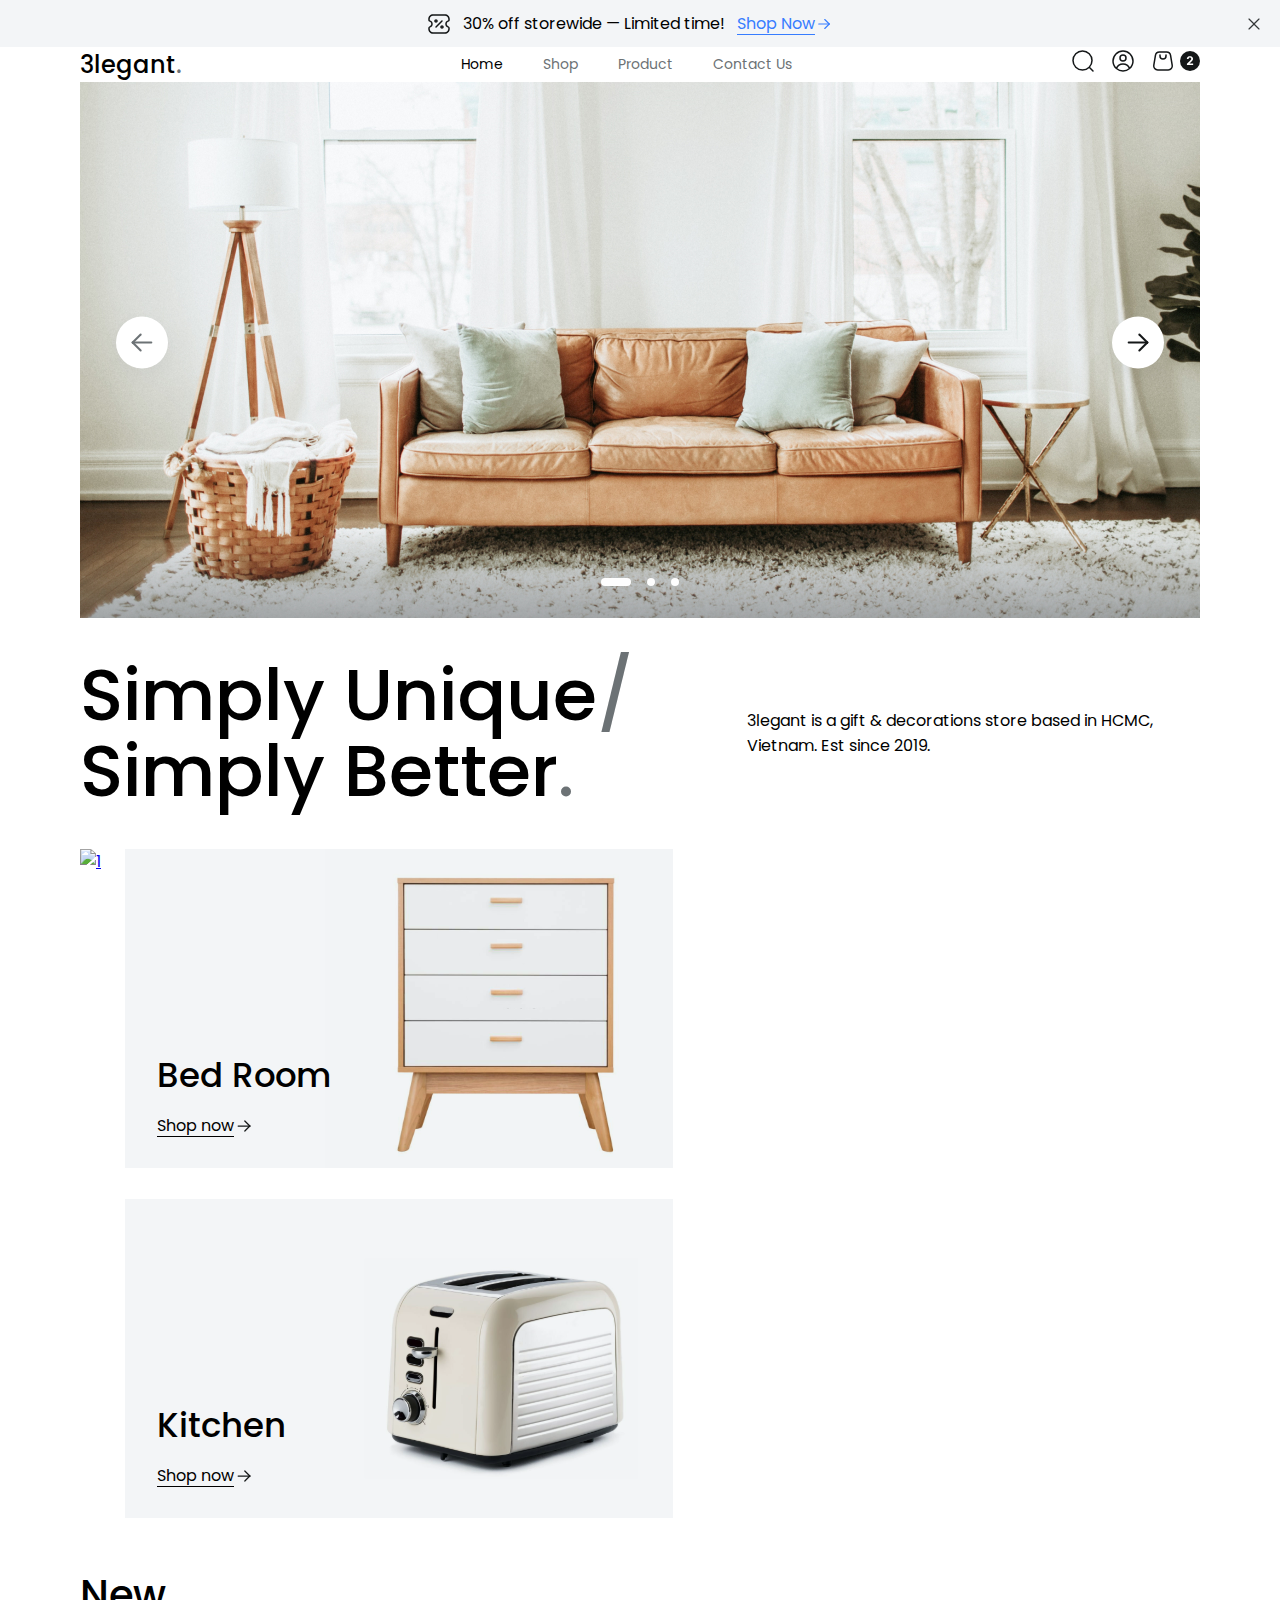
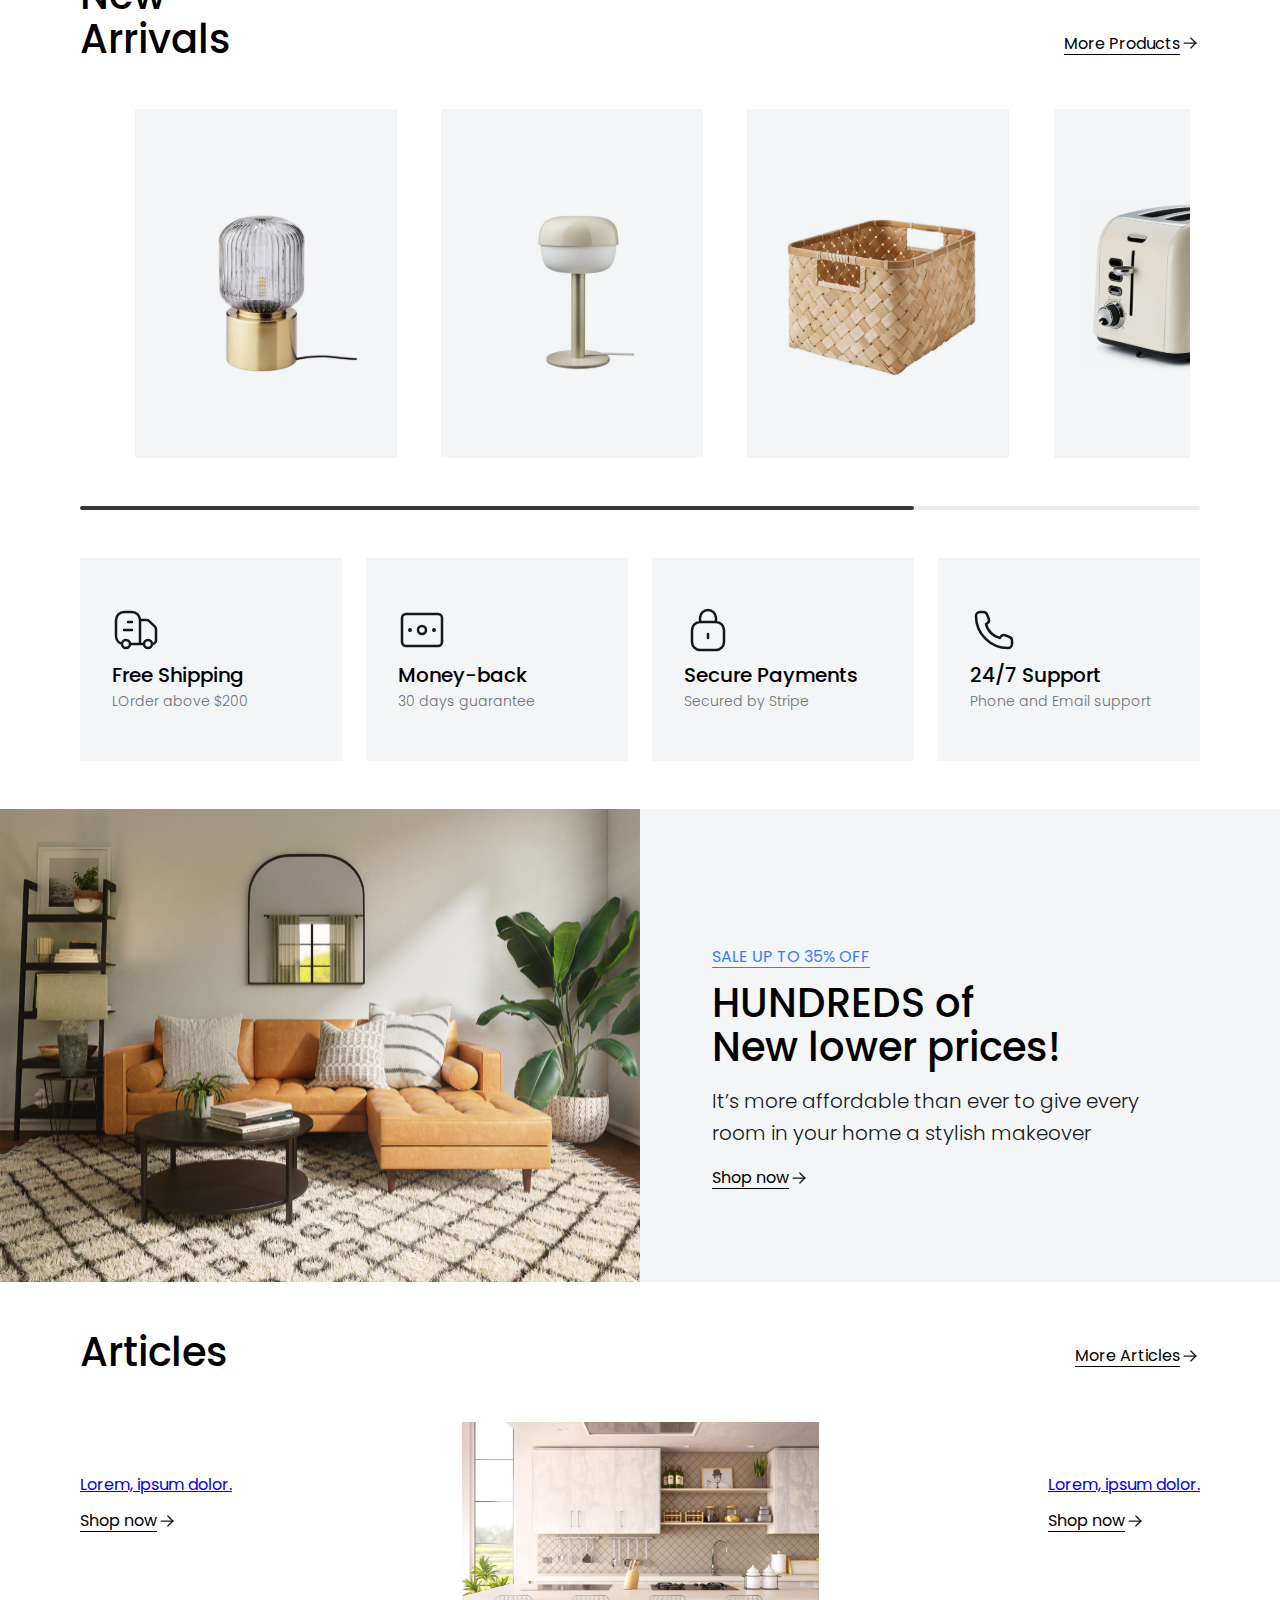
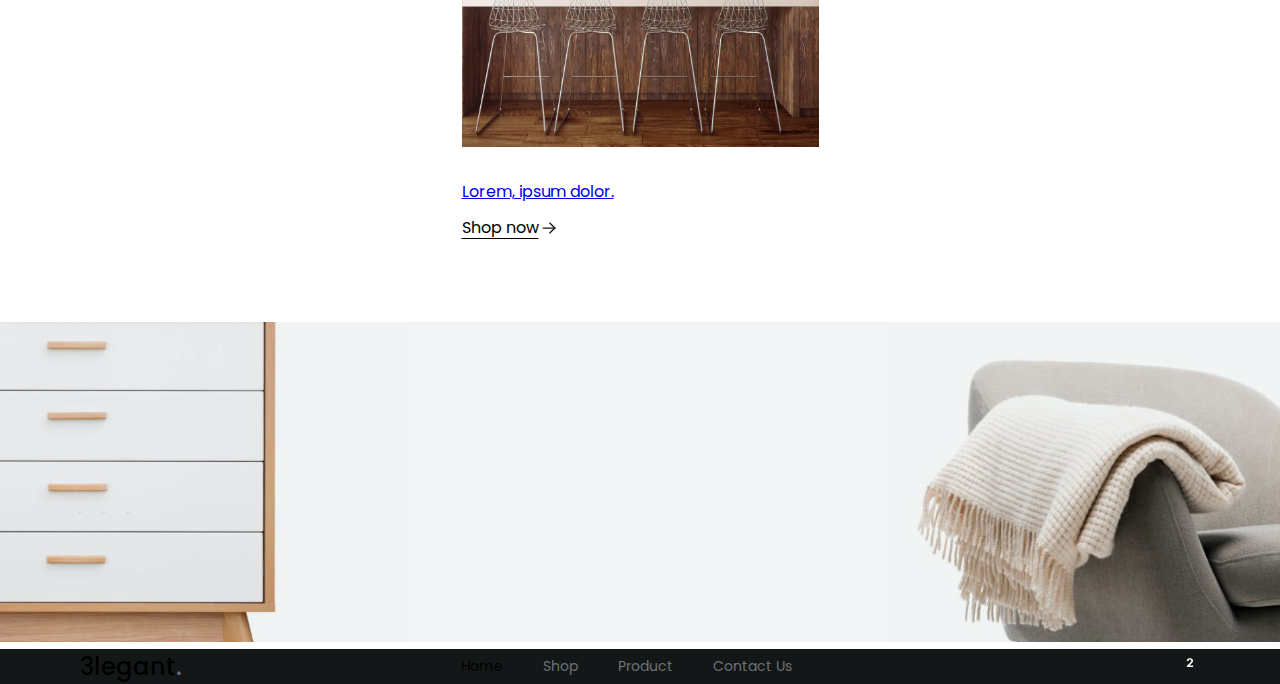
==== index.html @ c6af3051 "пара 2 02/12/24 с медиа" ====
<!DOCTYPE html>
<html lang="ru">

<head>
    <meta charset="UTF-8">
    <meta name="viewport" content="width=device-width, initial-scale=1.0">
    <title>Document</title>

    <link rel="preconnect" href="https://fonts.googleapis.com">
    <link rel="preconnect" href="https://fonts.gstatic.com" crossorigin>
    <link
        href="https://fonts.googleapis.com/css2?family=Montserrat:wght@100..900&family=Poppins:ital,wght@0,100;0,200;0,300;0,400;0,500;0,600;0,700;0,800;0,900;1,100;1,200;1,300;1,400;1,500;1,600;1,700;1,800;1,900&display=swap"
        rel="stylesheet">
    <link rel="stylesheet" href="/main.css">
</head>

<body>
    <header>

        <section class="advert">
            <div class="top-slice">
                <div class="content">
                    <img src="/img/icon/ticket-percent.svg" alt="icon ticket">
                    <p>30% off storewide — Limited time!</p>
                    <a href="#">Shop Now <img class="arrow" src="/img/icon/arrow-right.svg" alt="icon"></a>
                </div>
                <div class="close">
                    <a href="#"><img src="/img/icon/close.svg" alt="close"></a>
                </div>
            </div>
        </section>

        <section class="navigation">
            <div class="bar">
                <div class="text-all">
                    <a href="#" class="title">3legant<span class="grey">.</span></a>
                </div>
                <nav class="nav-bar">
                    <a class="home" href="#">Home</a>
                    <a href="#">Shop</a>
                    <a href="#">Product</a>
                    <a href="#">Contact Us</a>
                </nav>
                <div class="images">
                    <a href="#"><img src="/img/icon/search 02.svg" alt="search"></a>
                    <a href="#"><img src="/img/icon/user-circle.svg" alt="avatar"></a>
                    <div class="shop-bag">
                        <a href="#"><img src="/img/icon/shopping bag.svg" alt="shop"></a>
                        <a href="#"><img src="/img/icon/number2.svg" alt="count"></a>
                    </div>
                </div>
            </div>
        </section>
    </header>
    <main>
        <section class="banner">
            <div class="slider">
                <div class="slide">
                    <img src="/img/bacground-img/Image Placeholder.jpg" alt="ioio">
                    <div class="button1">
                        <a href="#"><img src="/img/icon/Button2.svg" alt=""></a>
                    </div>
                    <div class="button2">
                        <a href="#"><img src="/img/icon/Button.svg" alt=""></a>
                    </div>
                    <div class="point">
                        <a href="#"><img src="/img/icon/Navigation Dots.svg" alt=""></a>
                    </div>
                </div>
            </div>
        </section>
        <section class="frame">
            <div class="title2">
                <p>Simply Unique<span class="grey">/</span></p>
                <p>Simply Better<span class="grey">.</span></p>
            </div>
            <div class="textp">
                <p>3legant is a gift & decorations store based in HCMC, Vietnam. Est since 2019.</p>
            </div>
        </section>
        <section class="card">
            <div class="placeholder">
                <a href="#"><img src="/img/bacground-img/Image Placeholder.svg" alt="1"></a>
                <div class="text-card1">
                    <a href="#" class="room">Living Room</a>
                    <a href="#" class="Shopnow">Shop now <img src="/img/icon/arrow-right-black.svg" alt="1"></a>
                </div>
            </div>
            <div class="small-card">
                <div class="small-card1">
                    <a href="#" class="card1"><img src="/img/bacground-img/Image card.svg" alt="2"></a>
                    <div class="text-card2">
                        <a href="#" class="room">Bed Room</a>
                        <a href="#" class="Shopnow">Shop now <img src="/img/icon/arrow-right-black.svg" alt="1"></a>
                    </div>
                </div>
                <div class="small-card2">
                    <a href="#" class="card2"><img src="/img/bacground-img/Image card2.svg" alt="3"></a>
                    <div class="text-card3">
                        <a href="#" class="room">Kitchen</a>
                        <a href="#" class="Shopnow">Shop now <img src="/img/icon/arrow-right-black.svg" alt="1"></a>
                    </div>
                </div>
            </div>
        </section>
        <section class="catalog">
            <div class="title-catalog">
                <a href="#" class="titlecatalog">New<br>Arrivals</a>
                <a href="#" class="Shopnow">More Products<img class="arrow" src="/img/icon/arrow-right-black.svg"
                        alt="icon"></a>
            </div>
            <div class="catalog-card">
                <div class="catalog-card">
                    <img src="/img/bacground-img/sofa.svg" alt="">
                </div>
                <div class="catalog-card">
                    <img src="/img/bacground-img/lamp.svg" alt="">
                </div>
                <div class="catalog-card">
                    <img src="/img/bacground-img/plastic-lamp.svg" alt="">
                </div>
                <div class="catalog-card">
                    <img src="/img/bacground-img/bag.svg" alt="">
                </div>
                <div class="catalog-card">
                    <img src="/img/bacground-img/toaster.svg" alt="">
                </div>
            </div>
            <div class="range-slider">
                <input type="range" min="0" max="4" value="0" step="2" class="slider-range" />
            </div>
        </section>
        <section class="advice">
            <div class="greycard">
                <a href="#"><img src="/img/icon/fast delivery.svg" alt=""></a>
                <a href="#" class="smtext-1">Free Shipping</a>
                <a href="#" class="smtext-2">LOrder above $200</a>
            </div>
            <div class="greycard">
                <a href="#"><img src="/img/icon/money.svg" alt=""></a>
                <a href="#" class="smtext-1">Money-back</a>
                <a href="#" class="smtext-2">30 days guarantee</a>
            </div>
            <div class="greycard">
                <a href="#"><img src="/img/icon/lock 01.svg" alt=""></a>
                <a href="#" class="smtext-1">Secure Payments</a>
                <a href="#" class="smtext-2">Secured by Stripe</a>
            </div>
            <div class="greycard">
                <a href="#"><img src="/img/icon/call.svg" alt=""></a>
                <a href="#" class="smtext-1">24/7 Support</a>
                <a href="#" class="smtext-2">Phone and Email support</a>
            </div>
        </section>
        <section class="baner2">
            <img class="image-baner" src="/img/bacground-img/interier.svg" alt="">
            <div class="block-baner">
                <div class="text-banner">
                    <a href="#" class="sale-up">SALE UP TO 35% OFF</a>
                    <a href="#" class="titlecatalog">HUNDREDS of<br>New lower prices!</a>
                    <a href="#" class="regular-text">It’s more affordable than ever to give every room in your home a
                        stylish makeover</a>
                    <a href="#" class="Shopnow">Shop now <img src="/img/icon/arrow-right-black.svg" alt="1"></a>
                </div>
            </div>
        </section>
        <section class="article">
            <div class="title-catalog">
                <a href="#" class="titlecatalog">Articles</a>
                <a href="#" class="Shopnow">More Articles<img class="arrow" src="/img/icon/arrow-right-black.svg"
                        alt="icon"></a>
            </div>
            <div class="images-art">
                <div class="imgart">
                    <div class="images-art-img">
                        <img src="/img/bacground-img/img container1.svg" alt="">
                    </div>
                    <div class="images-art-a">
                        <a href="#">Lorem, ipsum dolor.</a>
                        <a href="#" class="Shopnow">Shop now <img src="/img/icon/arrow-right-black.svg" alt="1"></a>
                    </div>
                </div>
                <div class="imgart">
                    <div class="images-art-img">
                        <img src="/img/bacground-img/img container2.svg" alt="">
                    </div>
                    <div class="images-art-a">
                        <a href="#">Lorem, ipsum dolor.</a>
                        <a href="#" class="Shopnow">Shop now <img src="/img/icon/arrow-right-black.svg" alt="1"></a>
                    </div>
                </div>
                <div class="imgart">
                    <div class="images-art-img">
                        <img src="/img/bacground-img/img container3.svg" alt="">
                    </div>
                    <div class="images-art-a">
                        <a href="#">Lorem, ipsum dolor.</a>
                        <a href="#" class="Shopnow">Shop now <img src="/img/icon/arrow-right-black.svg" alt="1"></a>
                    </div>
                </div>
            </div>
        </section>
        <section class="email">
            <div class="img-email">
                <img src="/img/bacground-img/lostimg.svg" alt="">
            </div>
        </section>
    </main>
    <footer class="footer">
        <div class="bar">
            <div class="text-all">
                <a href="#" class="title">3legant<span class="grey">.</span></a>
            </div>
            <nav class="nav-bar">
                <a class="home" href="#">Home</a>
                <a href="#">Shop</a>
                <a href="#">Product</a>
                <a href="#">Contact Us</a>
            </nav>
            <div class="images">
                <a href="#"><img src="/img/icon/search 02.svg" alt="search"></a>
                <a href="#"><img src="/img/icon/user-circle.svg" alt="avatar"></a>
                <div class="shop-bag">
                    <a href="#"><img src="/img/icon/shopping bag.svg" alt="shop"></a>
                    <a href="#"><img src="/img/icon/number2.svg" alt="count"></a>
                </div>
            </div>
        </div>
    </footer>
</body>

</html>
---- main.css ----
* {
    box-sizing: border-box;
    margin: 0;
    padding: 0;
}

p {
    margin-bottom: 0;
}

body {
    background-color: #ffff;
    font-family: "Poppins", sans-serif;
    font-style: normal;

}

.top-slice {
    background-color: #F3F5F7;
    display: flex;
    align-items: center;
    justify-content: center;
    padding: 11px 16px;
}

.content {
    display: flex;
    align-items: center;
    justify-content: space-around;
    gap: 12px;
    margin-left: auto;
}

.content p {
    color: #000000;
}

.top-slice a {
    color: #377DFF;
    align-content: center;
    text-decoration: underline;
    text-underline-position: under;
    display: flex;
    align-items: center;
}

.close {
    margin-left: auto;
}

.bar {
    display: flex;
    align-items: center;
    justify-content: space-between;
    max-width: 1120px;
    margin: 0 auto;
}

.nav-bar .home {
    color: #000000;
}

.title {
    color: #000000;
    font-weight: 500;
    text-decoration: none;
    font-size: 24px;
}

.grey {
    color: #6C7275;
    font-weight: 500;
}

.nav-bar {
    display: flex;
    align-items: center;
    justify-content: center;
    gap: 40px;
    font-size: 14px;
}

.nav-bar a {
    text-decoration: none;
    color: #6C7275;
}

.images {
    display: flex;
    align-items: center;
    justify-content: center;
    gap: 16px;
}

.shop-bag {
    display: flex;
    align-items: center;
    justify-content: space-between;
    gap: 5px;
}

.banner,
.navigation,
.frame {
    padding: 0 32px;
}

.slider {
    display: flex;
    justify-content: center;
    align-items: center;
    max-width: 1120px;
    margin: 0 auto;
}

.slide {
    position: relative;
}

.slide img {
    width: 100%;
}

.button1 {
    position: absolute;
    top: 50%;
    transform: translateY(-50%);
    left: 20px;
}

.button2 {
    position: absolute;
    top: 50%;
    right: 20px;
    transform: translateY(-50%);
}

.button1 img {
    width: 100%;
}

.point {
    position: absolute;
    bottom: 32px;
    left: 50%;
    transform: translateY(-50%);
    transform: translateX(-50%);
}

.frame {
    display: flex;
    justify-content: space-between;
    align-items: center;
    max-width: 1120px;
    margin: 0 auto;
    padding: 32px 0 40px 0;
}

.title2 {
    font-size: 72px;
    text-wrap: nowrap;
    font-weight: 500;
    line-height: 76px;
}

.textp {
    font-size: 16px;
    max-width: 453px;
}

.card {
    display: flex;
    max-width: 1120px;
    margin: 0 auto;
    gap: 24px;
}

.small-card {
    display: flex;
    flex-direction: column;
    gap: 24px;

}

.small-card1 {
    position: relative;
}

.small-card2 {
    position: relative;
}

.placeholder {
    position: relative;
}

.text-card1 {
    display: flex;
    flex-direction: column;
    position: absolute;
    gap: 12px;
    top: 48px;
    left: 48px;
}

.Shopnow {
    color: #000000;
    text-decoration: underline;
    text-underline-position: under;
    align-content: center;
    text-decoration: underline;
    text-underline-position: under;
    display: flex;
    align-items: center;
}

.room {
    font-size: 34px;
    text-decoration: none;
    color: #000000;
    font-weight: 500;
}

.text-card2 {
    display: flex;
    flex-direction: column;
    position: absolute;
    gap: 12px;
    top: 201px;
    left: 32px;
}

.text-card3 {
    display: flex;
    flex-direction: column;
    position: absolute;
    gap: 12px;
    top: 201px;
    left: 32px;
}

.title-catalog {
    display: flex;
    justify-content: space-between;
    align-items: last baseline;
    max-width: 1120px;
    margin: 0 auto;
    padding: 48px 0 48px 0;
}

.titlecatalog {
    font-weight: 500;
    font-size: 40px;
    text-decoration: none;
    color: #000000;
    line-height: 44px;
}

.catalog-card {
    display: flex;
    gap: 24px;
    max-width: 1120px;
    margin: 0 auto;
}

.range-slider {
    display: flex;
    justify-content: center;
    margin: 48px 0 48px 0;
}

.slider-range {
    -webkit-appearance: none;
    width: 1120px;
    height: 4px;
    background: #E8ECEF;
    border-radius: 80px;
    outline: none;
    cursor: pointer;
}

.slider-range::-webkit-slider-thumb {
    -webkit-appearance: none;
    width: 834px;
    height: 4px;
    background: #343839;
    border-radius: 80px;
    cursor: pointer;
}

.slider-range::-moz-range-thumb {
    width: 834px;
    height: 4px;
    background: #343839;
    border-radius: 80px;
    cursor: pointer;
}

.advice {
    display: grid;
    grid-template-columns: 1fr 1fr 1fr 1fr;
    gap: 24px;
    max-width: 1120px;
    margin: 0 auto;
    padding: 0 0 48px 0;
}

.greycard {
    background-color: #F3F5F7;
    display: flex;
    flex-direction: column;
    padding: 48px 32px;
}

.smtext-1 {
    line-height: 28px;
    text-decoration: none;
    color: #000000;
    font-weight: 500;
    font-size: 20px;
}

.smtext-2 {
    line-height: 24px;
    text-decoration: none;
    color: #6C7275;
    font-weight: 300;
    font-size: 14px;
}

.baner2 {
    display: grid;
    grid-template-columns: 1fr 1fr;
}

.image-baner {
    width: 100%;
}

.block-baner {
    background-color: #F3F5F7;
    width: 100%;
}

.text-banner {
    display: flex;
    flex-direction: column;
    gap: 16px;
    margin: 140px auto auto 72px;
    max-width: 452px;
}

.regular-text {
    font-weight: 300;
    line-height: 32px;
    font-size: 20px;
    text-decoration: none;
    color: #141718;
}


.sale-up {
    color: #377DFF;
    align-content: center;
    text-decoration: underline;
    text-underline-position: under;
    display: flex;
    align-items: center;
    line-height: 16px;
}

.images-art {
    display: flex;
    max-width: 1120px;
    margin: 0 auto;
    justify-content: space-between;
}

.images-art-img {
    padding-bottom: 24px;
}

.images-art-a {
    display: flex;
    flex-direction: column;
    gap: 8px;
    line-height: 28px;
}

.article {
    padding-bottom: 80px;
}

.img-email {
    max-width: 100%;
}

.img-email img {
    width: 100%;
}

.footer {
    background-color: #141718;
}

@media(max-width: 900px) {
    .frame {
        display: flex;
        flex-direction: column;
        gap: 10px;
    }



}
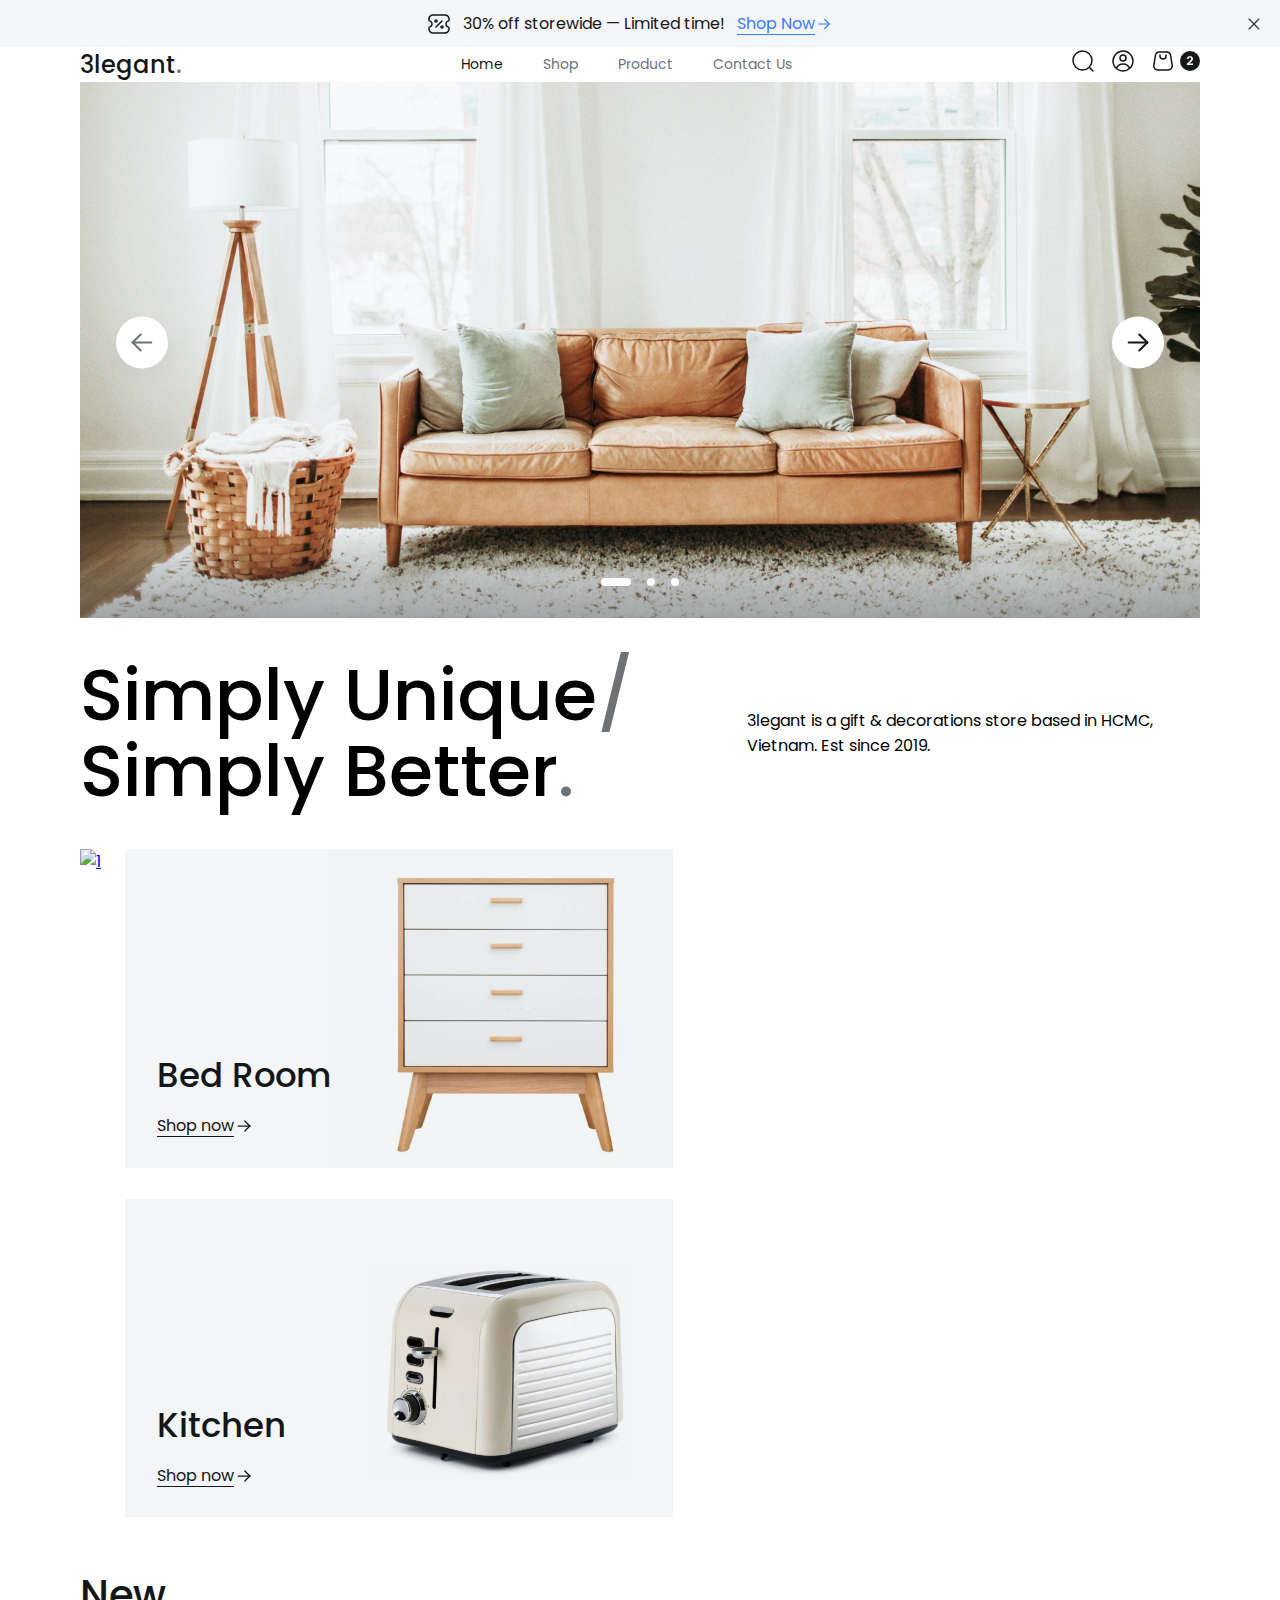
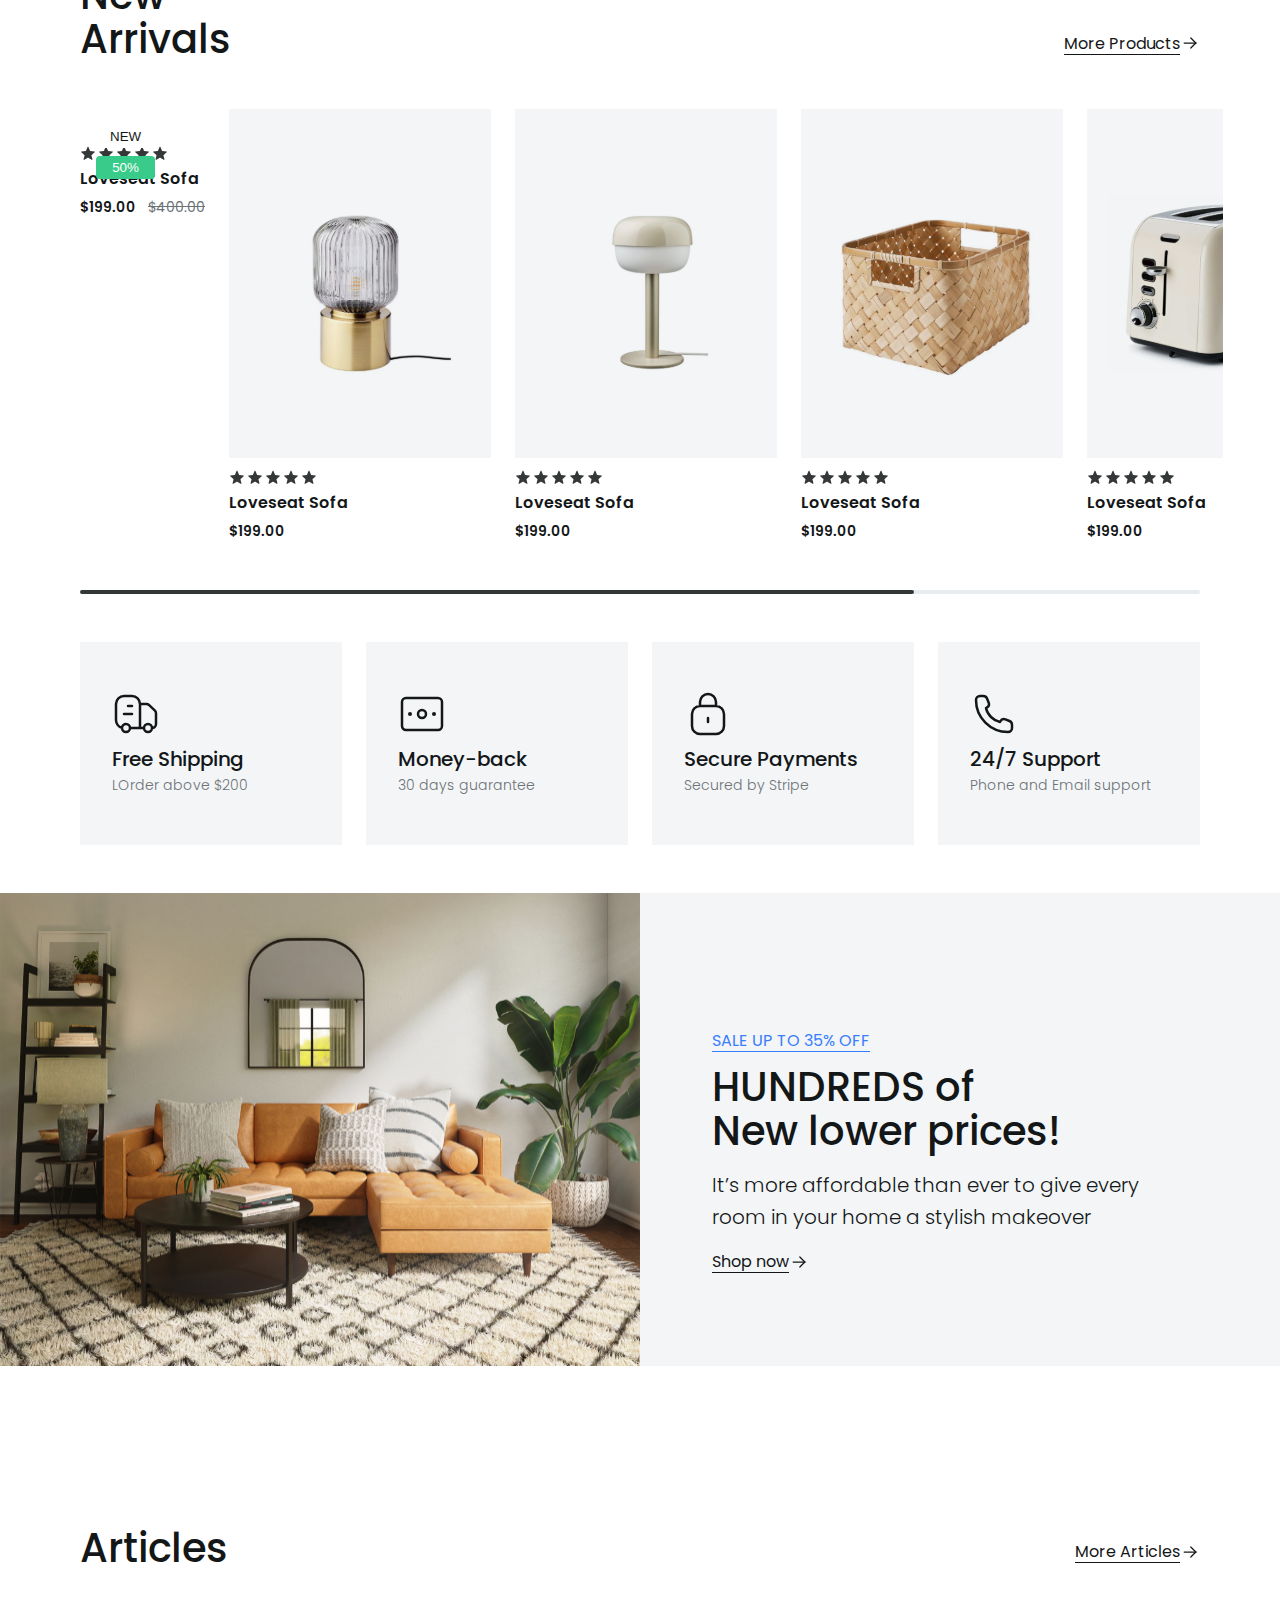
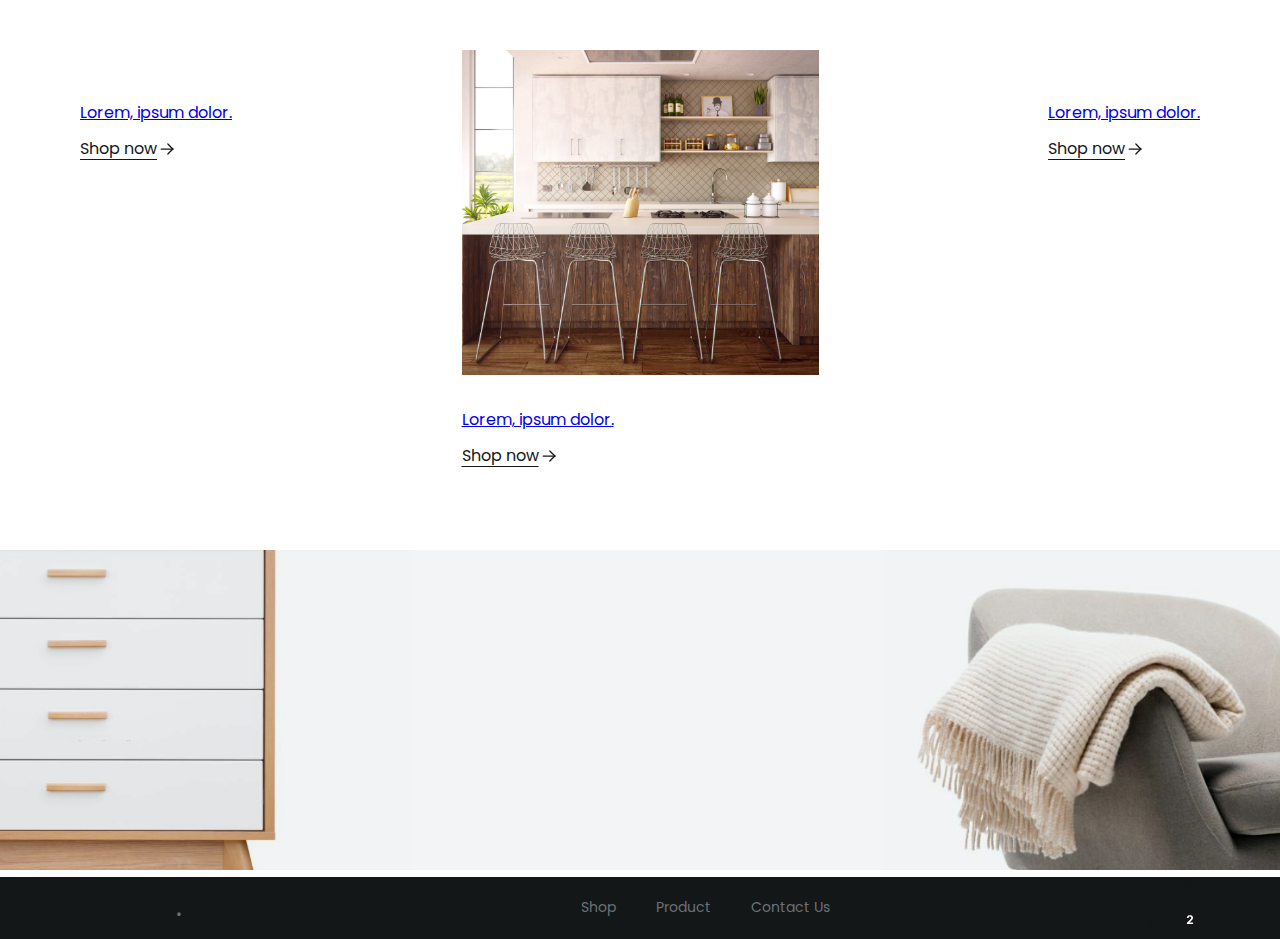
==== commit 0a9994c2: "криво кнопки" ====
--- a/index.html
+++ b/index.html
@@ -41,7 +41,7 @@
                     <a href="#">Product</a>
                     <a href="#">Contact Us</a>
                 </nav>
-                <div class="images">
+                <div class="icon-nav">
                     <a href="#"><img src="/img/icon/search 02.svg" alt="search"></a>
                     <a href="#"><img src="/img/icon/user-circle.svg" alt="avatar"></a>
                     <div class="shop-bag">
@@ -80,7 +80,7 @@
         </section>
         <section class="card">
             <div class="placeholder">
-                <a href="#"><img src="/img/bacground-img/Image Placeholder.svg" alt="1"></a>
+                <a href="#"><img class="images" src="/img/bacground-img/Image Placeholder.svg" alt="1"></a>
                 <div class="text-card1">
                     <a href="#" class="room">Living Room</a>
                     <a href="#" class="Shopnow">Shop now <img src="/img/icon/arrow-right-black.svg" alt="1"></a>
@@ -88,14 +88,14 @@
             </div>
             <div class="small-card">
                 <div class="small-card1">
-                    <a href="#" class="card1"><img src="/img/bacground-img/Image card.svg" alt="2"></a>
+                    <a href="#" class="card1"><img class="images" src="/img/bacground-img/Image card.svg" alt="2"></a>
                     <div class="text-card2">
                         <a href="#" class="room">Bed Room</a>
                         <a href="#" class="Shopnow">Shop now <img src="/img/icon/arrow-right-black.svg" alt="1"></a>
                     </div>
                 </div>
                 <div class="small-card2">
-                    <a href="#" class="card2"><img src="/img/bacground-img/Image card2.svg" alt="3"></a>
+                    <a href="#" class="card2"><img class="images" src="/img/bacground-img/Image card2.svg" alt="3"></a>
                     <div class="text-card3">
                         <a href="#" class="room">Kitchen</a>
                         <a href="#" class="Shopnow">Shop now <img src="/img/icon/arrow-right-black.svg" alt="1"></a>
@@ -110,20 +110,85 @@
                         alt="icon"></a>
             </div>
             <div class="catalog-card">
-                <div class="catalog-card">
-                    <img src="/img/bacground-img/sofa.svg" alt="">
-                </div>
-                <div class="catalog-card">
-                    <img src="/img/bacground-img/lamp.svg" alt="">
-                </div>
-                <div class="catalog-card">
-                    <img src="/img/bacground-img/plastic-lamp.svg" alt="">
-                </div>
-                <div class="catalog-card">
-                    <img src="/img/bacground-img/bag.svg" alt="">
-                </div>
-                <div class="catalog-card">
-                    <img src="/img/bacground-img/toaster.svg" alt="">
+                <div class="catalog-card-with-text">
+                    <div class="catalog-img">
+                        <img class="images" src="/img/bacground-img/sofa.svg" alt="">
+                        <div class="buttons-line">
+                            <button class="new">NEW</button>
+                            <button class="sale">50%</button>
+                        </div>
+
+                    </div>
+                    <div class="catalog-text">
+                        <button>
+                            <img src="/img/icon/Star Icon.svg" alt="">
+                            <img src="/img/icon/Star Icon.svg" alt="">
+                            <img src="/img/icon/Star Icon.svg" alt="">
+                            <img src="/img/icon/Star Icon.svg" alt="">
+                            <img src="/img/icon/Star Icon.svg" alt="">
+                        </button>
+                        <a href="#" class="catalog-text-name">Loveseat Sofa</a>
+                        <div class="prices">
+                            <a href="#" class="price-now">$199.00</a>
+                            <a href="#" class="price-befor">$400.00</a>
+                        </div>
+                    </div>
+                </div>
+                <div class="catalog-card-with-text">
+                    <img class="images" src="/img/bacground-img/lamp.svg" alt="">
+                    <div class="catalog-text">
+                        <button>
+                            <img src="/img/icon/Star Icon.svg" alt="">
+                            <img src="/img/icon/Star Icon.svg" alt="">
+                            <img src="/img/icon/Star Icon.svg" alt="">
+                            <img src="/img/icon/Star Icon.svg" alt="">
+                            <img src="/img/icon/Star Icon.svg" alt="">
+                        </button>
+                        <a href="#" class="catalog-text-name">Loveseat Sofa</a>
+                        <a href="#" class="price-now">$199.00</a>
+                    </div>
+                </div>
+                <div class="catalog-card-with-text">
+                    <img class="images" src="/img/bacground-img/plastic-lamp.svg" alt="">
+                    <div class="catalog-text">
+                        <button>
+                            <img src="/img/icon/Star Icon.svg" alt="">
+                            <img src="/img/icon/Star Icon.svg" alt="">
+                            <img src="/img/icon/Star Icon.svg" alt="">
+                            <img src="/img/icon/Star Icon.svg" alt="">
+                            <img src="/img/icon/Star Icon.svg" alt="">
+                        </button>
+                        <a href="#" class="catalog-text-name">Loveseat Sofa</a>
+                        <a href="#" class="price-now">$199.00</a>
+                    </div>
+                </div>
+                <div class="catalog-card-with-text">
+                    <img class="images" src="/img/bacground-img/bag.svg" alt="">
+                    <div class="catalog-text">
+                        <button>
+                            <img src="/img/icon/Star Icon.svg" alt="">
+                            <img src="/img/icon/Star Icon.svg" alt="">
+                            <img src="/img/icon/Star Icon.svg" alt="">
+                            <img src="/img/icon/Star Icon.svg" alt="">
+                            <img src="/img/icon/Star Icon.svg" alt="">
+                        </button>
+                        <a href="#" class="catalog-text-name">Loveseat Sofa</a>
+                        <a href="#" class="price-now">$199.00</a>
+                    </div>
+                </div>
+                <div class="catalog-card-with-text">
+                    <img class="images" src="/img/bacground-img/toaster.svg" alt="">
+                    <div class="catalog-text">
+                        <button>
+                            <img src="/img/icon/Star Icon.svg" alt="">
+                            <img src="/img/icon/Star Icon.svg" alt="">
+                            <img src="/img/icon/Star Icon.svg" alt="">
+                            <img src="/img/icon/Star Icon.svg" alt="">
+                            <img src="/img/icon/Star Icon.svg" alt="">
+                        </button>
+                        <a href="#" class="catalog-text-name">Loveseat Sofa</a>
+                        <a href="#" class="price-now">$199.00</a>
+                    </div>
                 </div>
             </div>
             <div class="range-slider">
@@ -165,7 +230,7 @@
             </div>
         </section>
         <section class="article">
-            <div class="title-catalog">
+            <div class="title-catalog article">
                 <a href="#" class="titlecatalog">Articles</a>
                 <a href="#" class="Shopnow">More Articles<img class="arrow" src="/img/icon/arrow-right-black.svg"
                         alt="icon"></a>
--- a/main.css
+++ b/main.css
@@ -15,6 +15,13 @@
 
 }
 
+.banner,
+.navigation,
+.frame {
+    padding: 0 32px;
+}
+
+
 .top-slice {
     background-color: #F3F5F7;
     display: flex;
@@ -32,7 +39,7 @@
 }
 
 .content p {
-    color: #000000;
+    color: #141718;
 }
 
 .top-slice a {
@@ -57,11 +64,11 @@
 }
 
 .nav-bar .home {
-    color: #000000;
+    color: #141718;
 }
 
 .title {
-    color: #000000;
+    color: #141718;
     font-weight: 500;
     text-decoration: none;
     font-size: 24px;
@@ -85,7 +92,7 @@
     color: #6C7275;
 }
 
-.images {
+.icon-nav {
     display: flex;
     align-items: center;
     justify-content: center;
@@ -99,12 +106,6 @@
     gap: 5px;
 }
 
-.banner,
-.navigation,
-.frame {
-    padding: 0 32px;
-}
-
 .slider {
     display: flex;
     justify-content: center;
@@ -115,10 +116,6 @@
 
 .slide {
     position: relative;
-}
-
-.slide img {
-    width: 100%;
 }
 
 .button1 {
@@ -133,10 +130,6 @@
     top: 50%;
     right: 20px;
     transform: translateY(-50%);
-}
-
-.button1 img {
-    width: 100%;
 }
 
 .point {
@@ -204,7 +197,7 @@
 }
 
 .Shopnow {
-    color: #000000;
+    color: #141718;
     text-decoration: underline;
     text-underline-position: under;
     align-content: center;
@@ -217,7 +210,7 @@
 .room {
     font-size: 34px;
     text-decoration: none;
-    color: #000000;
+    color: #141718;
     font-weight: 500;
 }
 
@@ -245,14 +238,14 @@
     align-items: last baseline;
     max-width: 1120px;
     margin: 0 auto;
-    padding: 48px 0 48px 0;
+    padding: 48px 0;
 }
 
 .titlecatalog {
     font-weight: 500;
     font-size: 40px;
     text-decoration: none;
-    color: #000000;
+    color: #141718;
     line-height: 44px;
 }
 
@@ -262,6 +255,90 @@
     max-width: 1120px;
     margin: 0 auto;
 }
+
+.catalog-text button {
+    display: flex;
+    gap: 2px;
+    border: none;
+    cursor: pointer;
+    background-color: #fff;
+    padding-top: 12px;
+}
+
+.catalog-text {
+    display: flex;
+    flex-direction: column;
+    gap: 4px;
+}
+
+.catalog-card-with-text {
+    display: flex;
+    flex-direction: column;
+}
+
+.catalog-text-name {
+    font-weight: 600;
+    font-size: 16px;
+    line-height: 26px;
+    color: #141718;
+    text-decoration: none;
+}
+
+.prices {
+    display: flex;
+    gap: 12px;
+}
+
+.price-now {
+    text-decoration: none;
+    color: #141718;
+    font-size: 14px;
+    line-height: 22px;
+    font-weight: 550;
+}
+
+.price-befor {
+    color: #6C7275;
+    text-decoration: line-through;
+    font-size: 14px;
+    line-height: 22px;
+    font-weight: 400;
+}
+
+.catalog-img {
+    position: relative;
+}
+
+.catalog-img button {
+    border: none;
+}
+
+.buttons-line {
+    position: absolute;
+    display: flex;
+    flex-direction: column;
+    gap: 8px;
+    top: 16px;
+    left: 16px;
+    font-size: 16px;
+    line-height: 16px;
+    font-weight: 500;
+}
+
+.new {
+    background-color: #FFFFFF;
+    color: #141718;
+    padding: 4px 14px;
+    border-radius: 4px;
+}
+
+.sale {
+    background-color: #38CB89;
+    color: #fff;
+    padding: 4px 14px;
+    border-radius: 4px;
+}
+
 
 .range-slider {
     display: flex;
@@ -315,7 +392,7 @@
 .smtext-1 {
     line-height: 28px;
     text-decoration: none;
-    color: #000000;
+    color: #141718;
     font-weight: 500;
     font-size: 20px;
 }
@@ -367,6 +444,10 @@
     display: flex;
     align-items: center;
     line-height: 16px;
+}
+
+.article {
+    padding: 80px 0 40px 0;
 }
 
 .images-art {
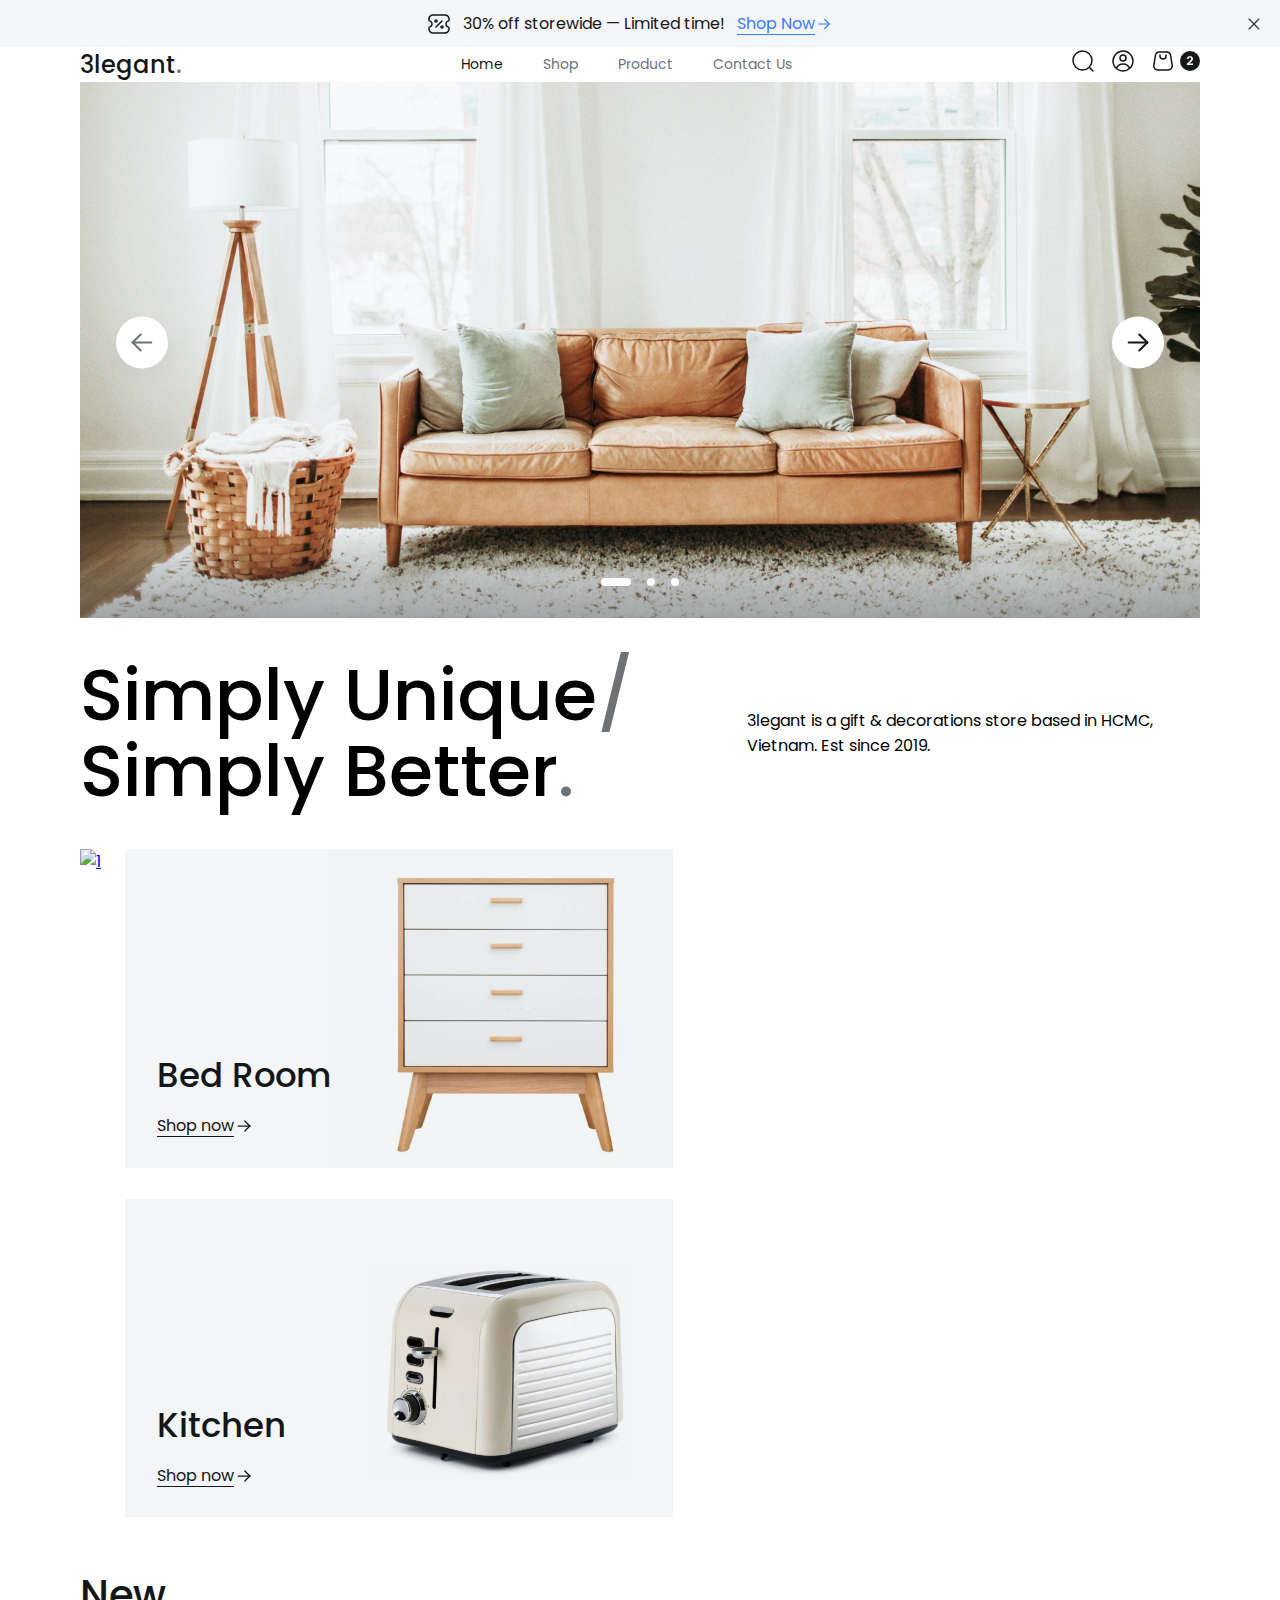
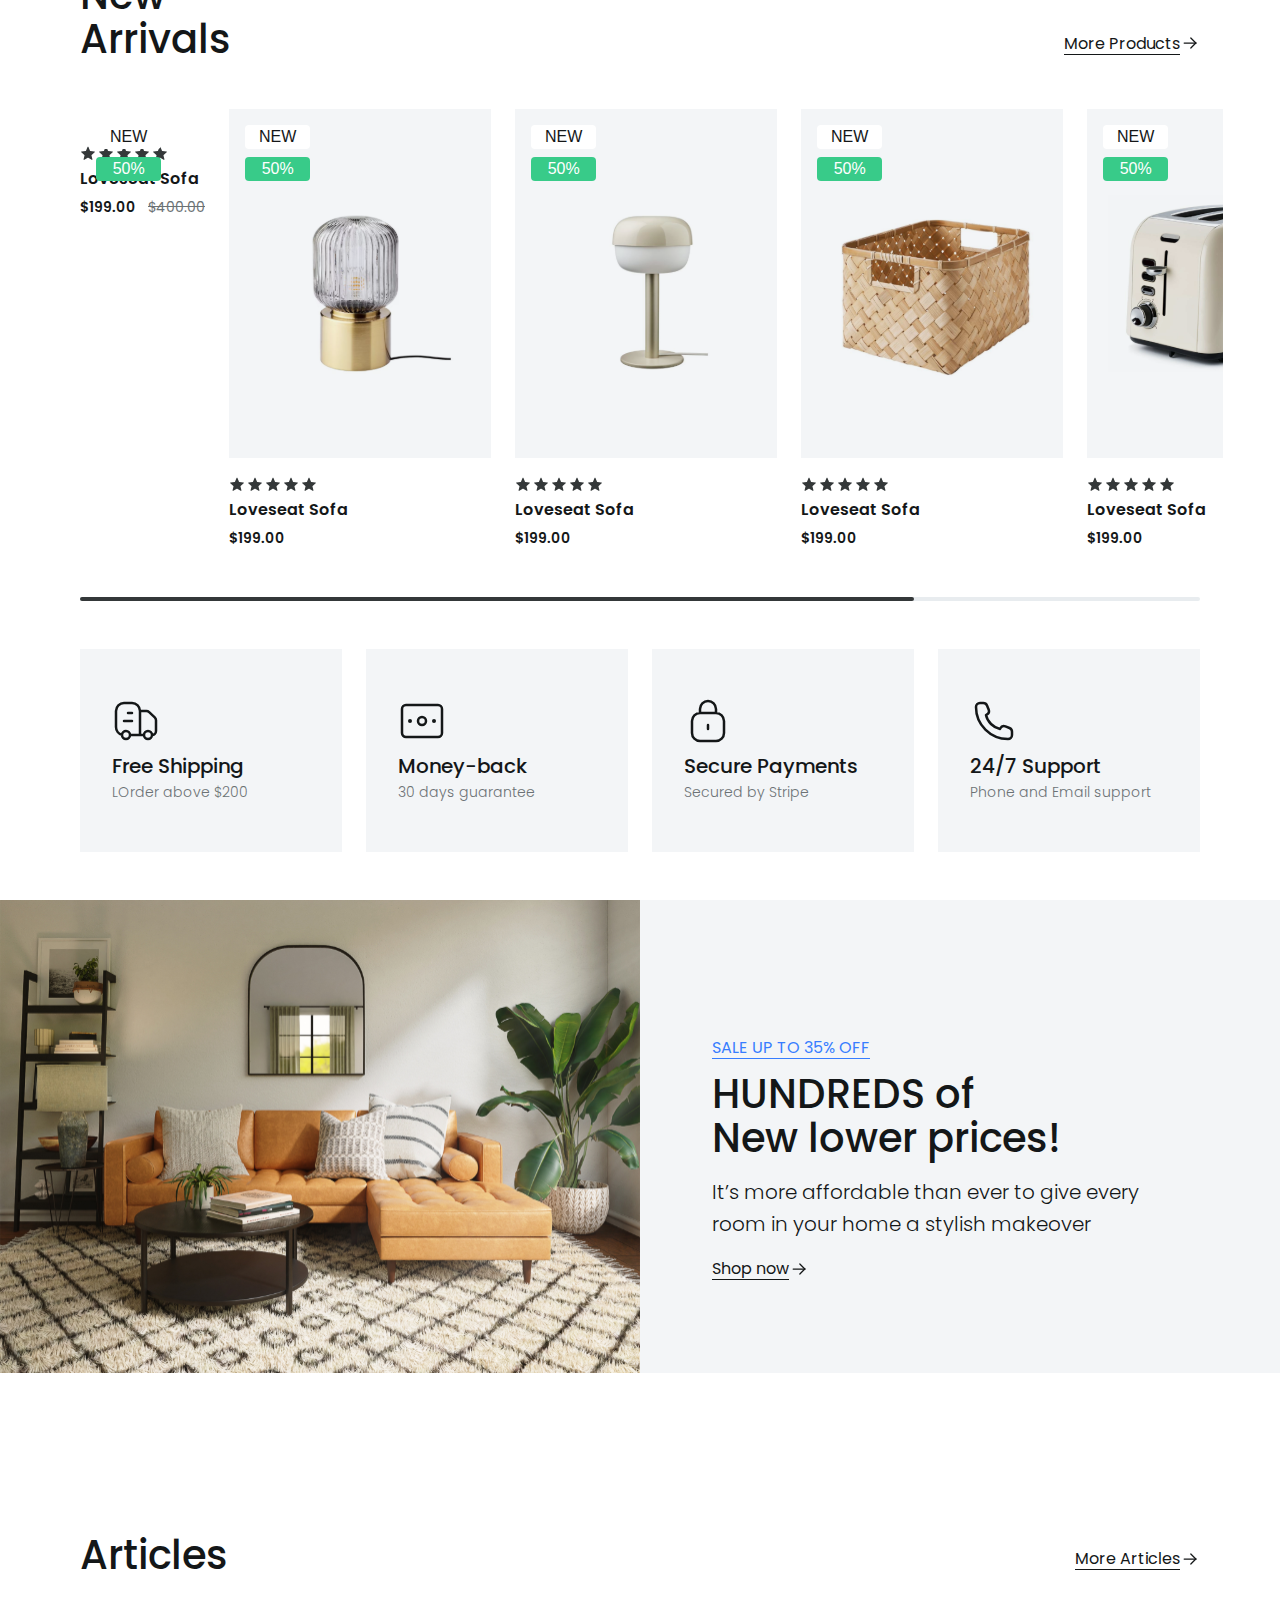
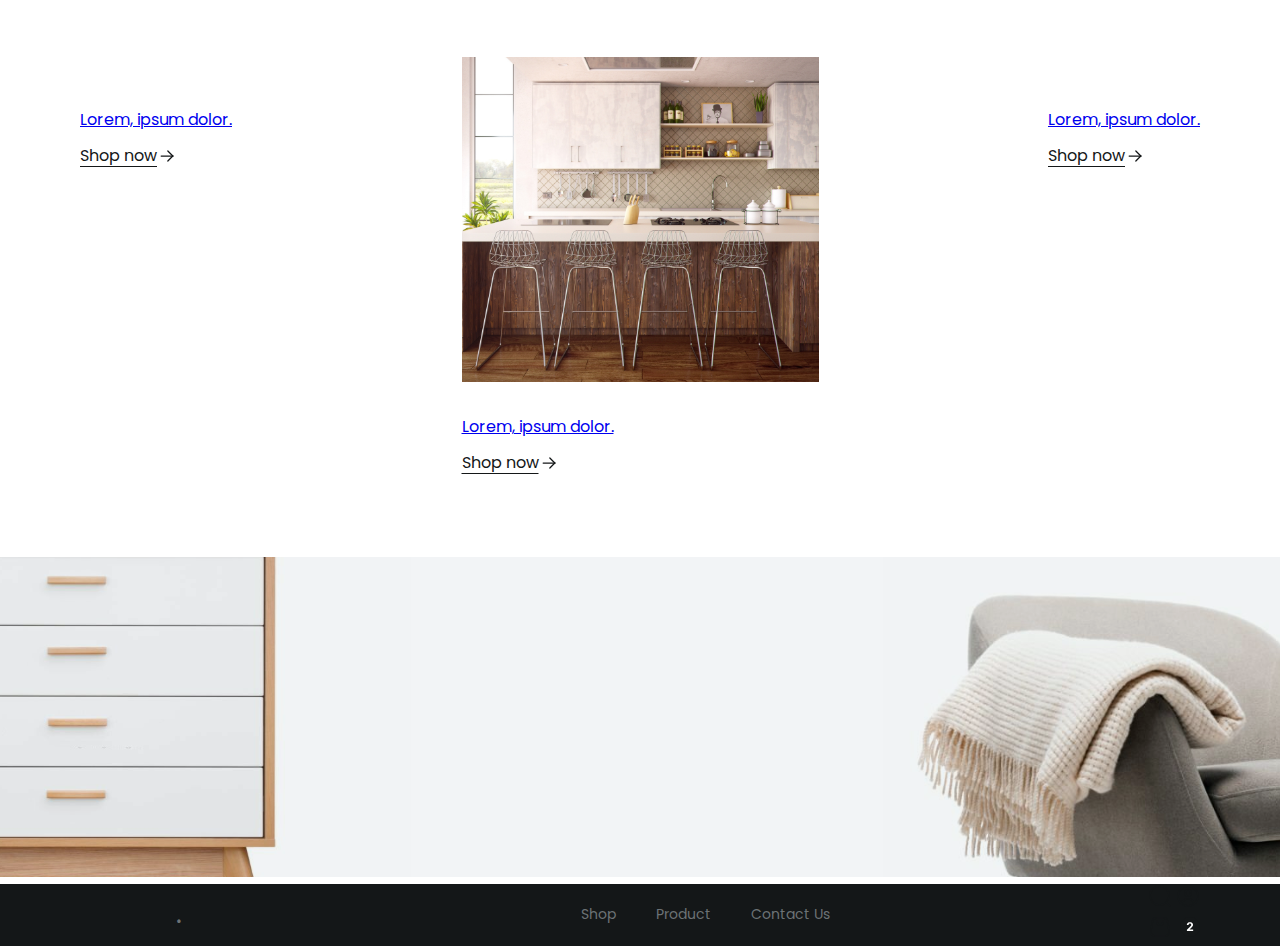
==== commit 6defb3d5: "красивые иконки" ====
--- a/index.html
+++ b/index.html
@@ -117,7 +117,6 @@
                             <button class="new">NEW</button>
                             <button class="sale">50%</button>
                         </div>
-
                     </div>
                     <div class="catalog-text">
                         <button>
@@ -135,7 +134,13 @@
                     </div>
                 </div>
                 <div class="catalog-card-with-text">
-                    <img class="images" src="/img/bacground-img/lamp.svg" alt="">
+                    <div class="catalog-img">
+                        <img class="images" src="/img/bacground-img/lamp.svg" alt="">
+                        <div class="buttons-line">
+                            <button class="new">NEW</button>
+                            <button class="sale">50%</button>
+                        </div>
+                    </div>
                     <div class="catalog-text">
                         <button>
                             <img src="/img/icon/Star Icon.svg" alt="">
@@ -149,7 +154,14 @@
                     </div>
                 </div>
                 <div class="catalog-card-with-text">
-                    <img class="images" src="/img/bacground-img/plastic-lamp.svg" alt="">
+                    <div class="catalog-img">
+                        <img class="images" src="/img/bacground-img/plastic-lamp.svg" alt="">
+                        <div class="buttons-line">
+                            <button class="new">NEW</button>
+                            <button class="sale">50%</button>
+                        </div>
+                    </div>
+
                     <div class="catalog-text">
                         <button>
                             <img src="/img/icon/Star Icon.svg" alt="">
@@ -163,7 +175,14 @@
                     </div>
                 </div>
                 <div class="catalog-card-with-text">
-                    <img class="images" src="/img/bacground-img/bag.svg" alt="">
+                    <div class="catalog-img">
+                        <img class="images" src="/img/bacground-img/bag.svg" alt="">
+                        <div class="buttons-line">
+                            <button class="new">NEW</button>
+                            <button class="sale">50%</button>
+                        </div>
+                    </div>
+
                     <div class="catalog-text">
                         <button>
                             <img src="/img/icon/Star Icon.svg" alt="">
@@ -177,7 +196,14 @@
                     </div>
                 </div>
                 <div class="catalog-card-with-text">
-                    <img class="images" src="/img/bacground-img/toaster.svg" alt="">
+                    <div class="catalog-img">
+                        <img class="images" src="/img/bacground-img/toaster.svg" alt="">
+                        <div class="buttons-line">
+                            <button class="new">NEW</button>
+                            <button class="sale">50%</button>
+                        </div>
+                    </div>
+
                     <div class="catalog-text">
                         <button>
                             <img src="/img/icon/Star Icon.svg" alt="">
--- a/main.css
+++ b/main.css
@@ -320,16 +320,16 @@
     gap: 8px;
     top: 16px;
     left: 16px;
+}
+
+.new {
+    background-color: #FFFFFF;
+    color: #141718;
+    padding: 4px 14px;
+    border-radius: 4px;
     font-size: 16px;
     line-height: 16px;
     font-weight: 500;
-}
-
-.new {
-    background-color: #FFFFFF;
-    color: #141718;
-    padding: 4px 14px;
-    border-radius: 4px;
 }
 
 .sale {
@@ -337,6 +337,9 @@
     color: #fff;
     padding: 4px 14px;
     border-radius: 4px;
+    font-size: 16px;
+    line-height: 16px;
+    font-weight: 500;
 }
 
 
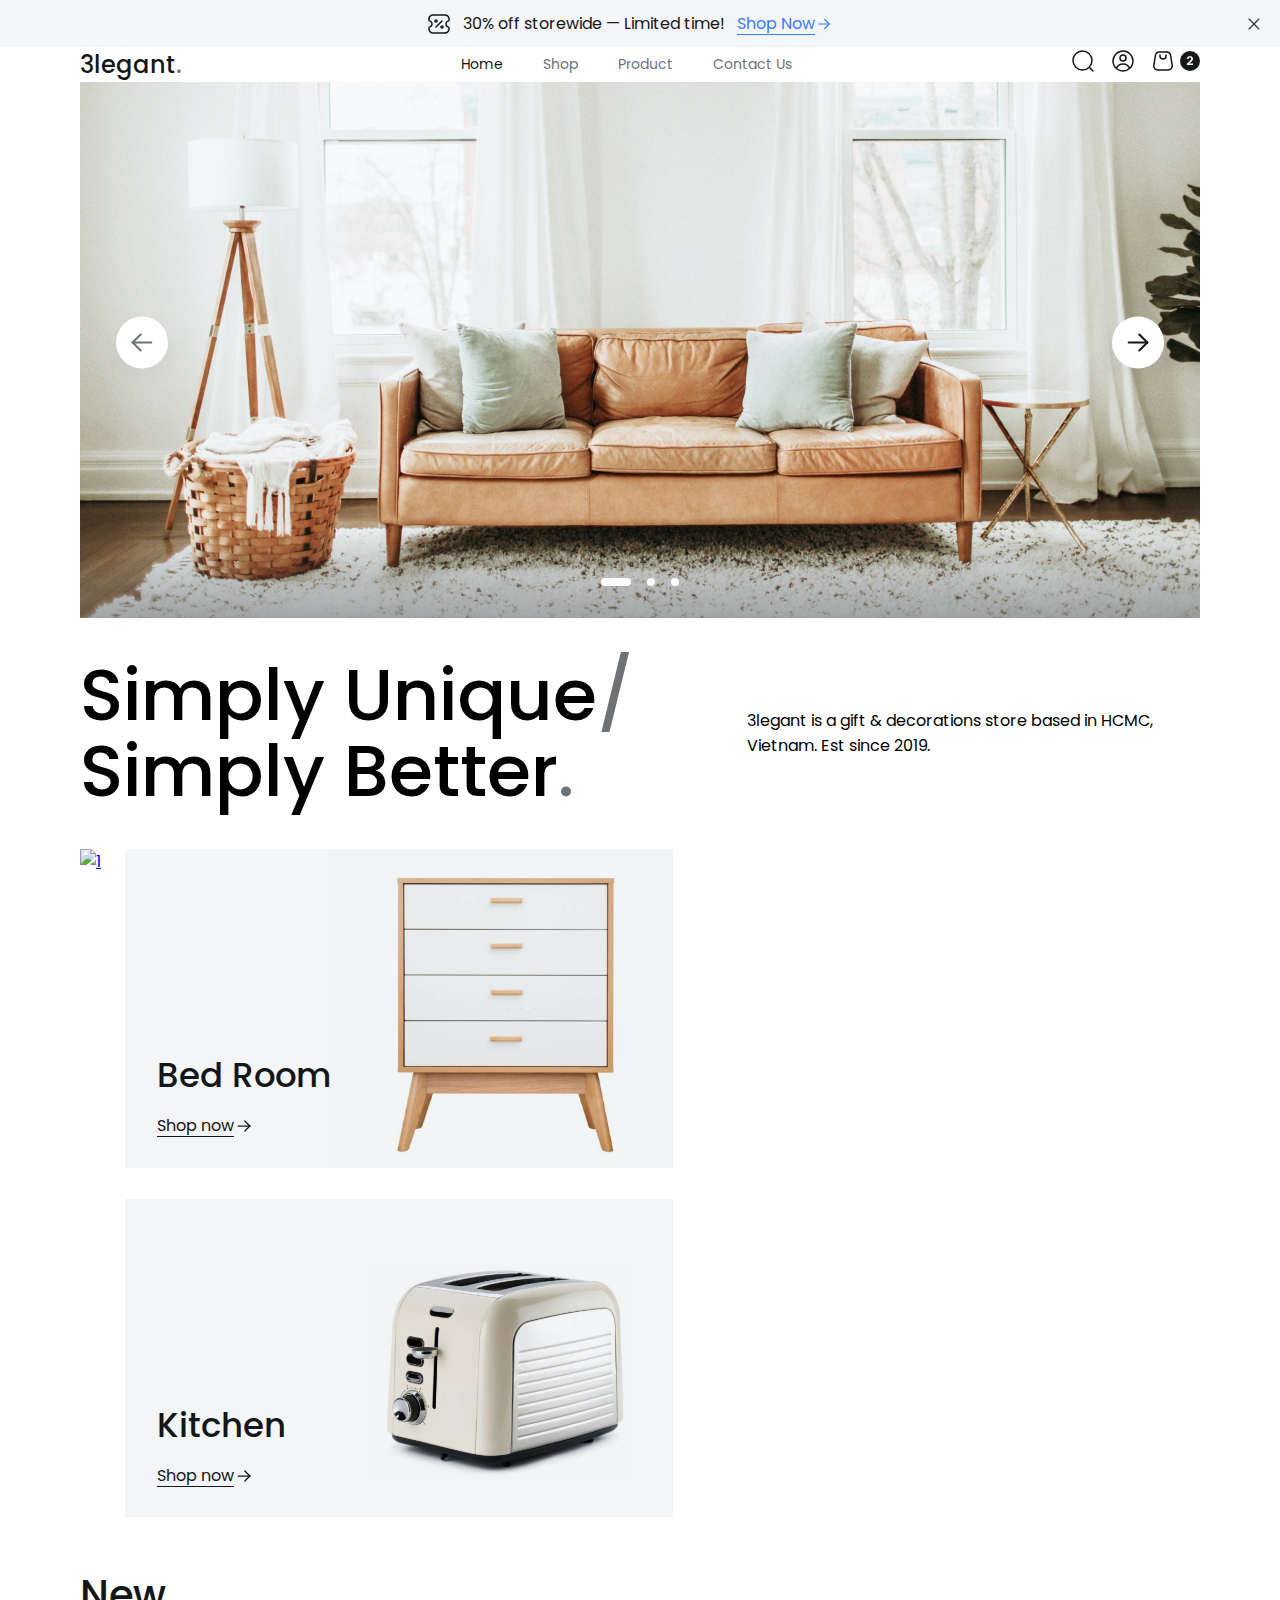
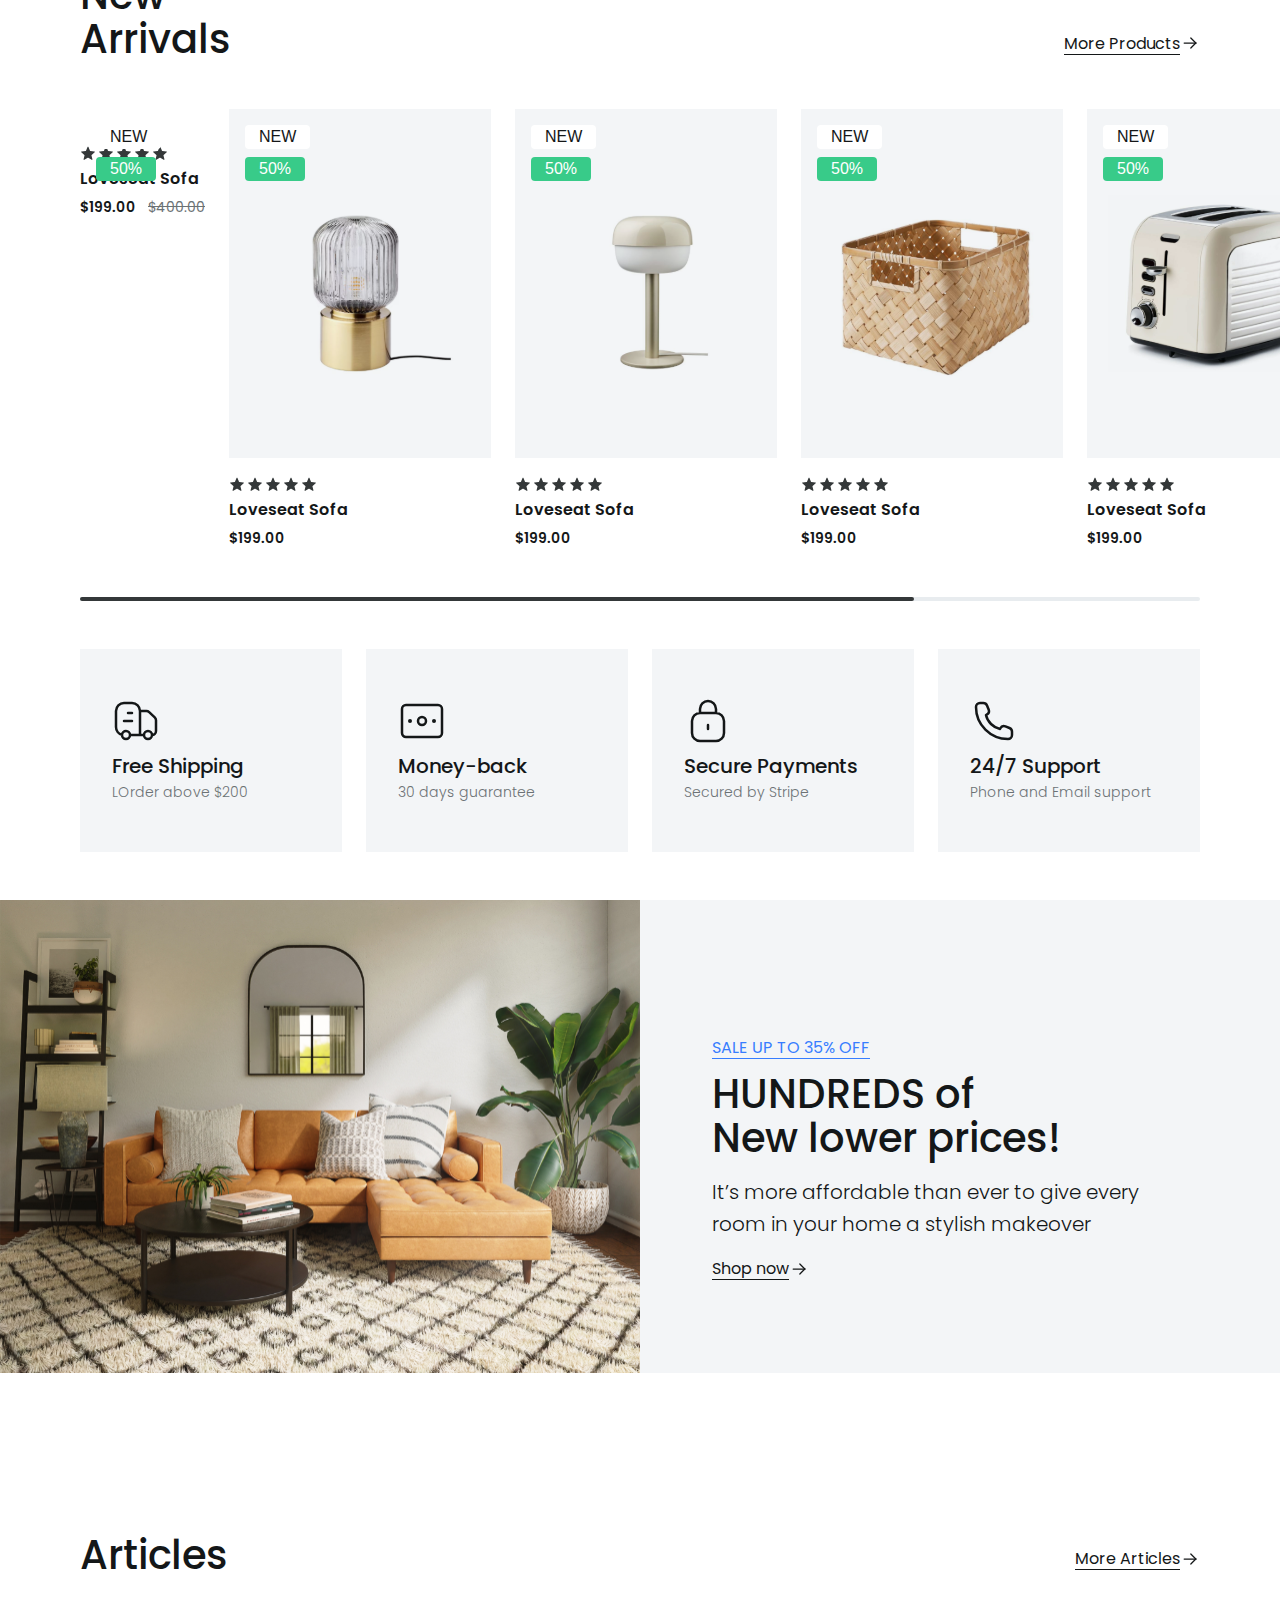
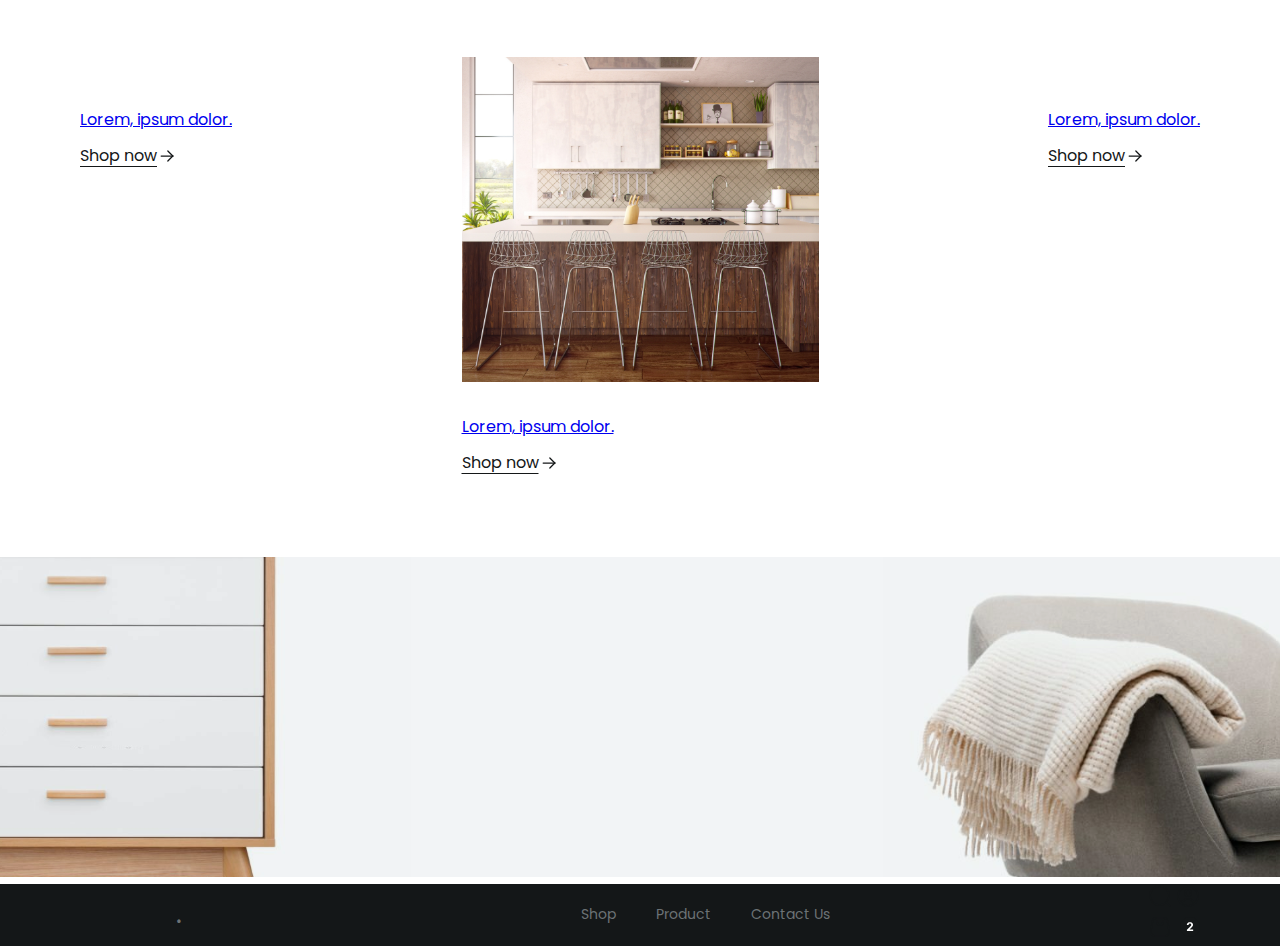
==== commit 508d6c23: "слайдер + карточки" ====
--- a/index.html
+++ b/index.html
@@ -117,6 +117,8 @@
                             <button class="new">NEW</button>
                             <button class="sale">50%</button>
                         </div>
+                        <button class="hover-buttons-1">Add to cart</button>
+                        <button class="hover-buttons-2"><img src="/img/icon/add to ❤️ wishlist.svg" alt=""></button>
                     </div>
                     <div class="catalog-text">
                         <button>
@@ -140,6 +142,8 @@
                             <button class="new">NEW</button>
                             <button class="sale">50%</button>
                         </div>
+                        <button class="hover-buttons-1">Add to cart</button>
+                        <button class="hover-buttons-2"><img src="/img/icon/add to ❤️ wishlist.svg" alt=""></button>
                     </div>
                     <div class="catalog-text">
                         <button>
@@ -160,6 +164,8 @@
                             <button class="new">NEW</button>
                             <button class="sale">50%</button>
                         </div>
+                        <button class="hover-buttons-1">Add to cart</button>
+                        <button class="hover-buttons-2"><img src="/img/icon/add to ❤️ wishlist.svg" alt=""></button>
                     </div>
 
                     <div class="catalog-text">
@@ -180,6 +186,8 @@
                         <div class="buttons-line">
                             <button class="new">NEW</button>
                             <button class="sale">50%</button>
+                            <button class="hover-buttons-1">Add to cart</button>
+                            <button class="hover-buttons-2"><img src="/img/icon/add to ❤️ wishlist.svg" alt=""></button>
                         </div>
                     </div>
 
@@ -197,11 +205,13 @@
                 </div>
                 <div class="catalog-card-with-text">
                     <div class="catalog-img">
-                        <img class="images" src="/img/bacground-img/toaster.svg" alt="">
-                        <div class="buttons-line">
-                            <button class="new">NEW</button>
-                            <button class="sale">50%</button>
-                        </div>
+                        <img class="images" src="/img/bacground-img/toaster3.svg" alt="">
+                        <div class="buttons-line">
+                            <button class="new">NEW</button>
+                            <button class="sale">50%</button>
+                        </div>
+                        <button class="hover-buttons-1">Add to cart</button>
+                        <button class="hover-buttons-2"><img src="/img/icon/add to ❤️ wishlist.svg" alt=""></button>
                     </div>
 
                     <div class="catalog-text">
@@ -318,6 +328,7 @@
             </div>
         </div>
     </footer>
+    <script src="/node.js"></script>
 </body>
 
 </html>--- a/main.css
+++ b/main.css
@@ -248,6 +248,11 @@
     color: #141718;
     line-height: 44px;
 }
+
+.catalog {
+    overflow: hidden;
+}
+
 
 .catalog-card {
     display: flex;
@@ -310,19 +315,46 @@
 }
 
 .catalog-img button {
+    cursor: pointer;
+}
+
+.buttons-line button {
     border: none;
 }
 
+.hover-buttons-1 {
+    display: none;
+    position: absolute;
+    background-color: #141718;
+    border: none;
+    color: #FFFFFF;
+    font-size: 16px;
+    line-height: 28px;
+    letter-spacing: -0.04px;
+    padding: 9px 74px;
+    border-radius: 8px;
+    bottom: 16px;
+    left: 16px;
+}
+
+.hover-buttons-2 {
+    display: none;
+    position: absolute;
+    top: 16px;
+    right: 16px;
+    background-color: none;
+    border: none;
+}
+
 .buttons-line {
-    position: absolute;
+
     display: flex;
     flex-direction: column;
     gap: 8px;
-    top: 16px;
-    left: 16px;
 }
 
 .new {
+    position: absolute;
     background-color: #FFFFFF;
     color: #141718;
     padding: 4px 14px;
@@ -330,9 +362,12 @@
     font-size: 16px;
     line-height: 16px;
     font-weight: 500;
+    top: 16px;
+    left: 16px;
 }
 
 .sale {
+    position: absolute;
     background-color: #38CB89;
     color: #fff;
     padding: 4px 14px;
@@ -340,6 +375,8 @@
     font-size: 16px;
     line-height: 16px;
     font-weight: 500;
+    top: 48px;
+    left: 16px;
 }
 
 
@@ -487,6 +524,16 @@
     background-color: #141718;
 }
 
+.catalog-img:hover {
+    .hover-buttons-1 {
+        display: inline;
+    }
+
+    .hover-buttons-2 {
+        display: inline;
+    }
+}
+
 @media(max-width: 900px) {
     .frame {
         display: flex;
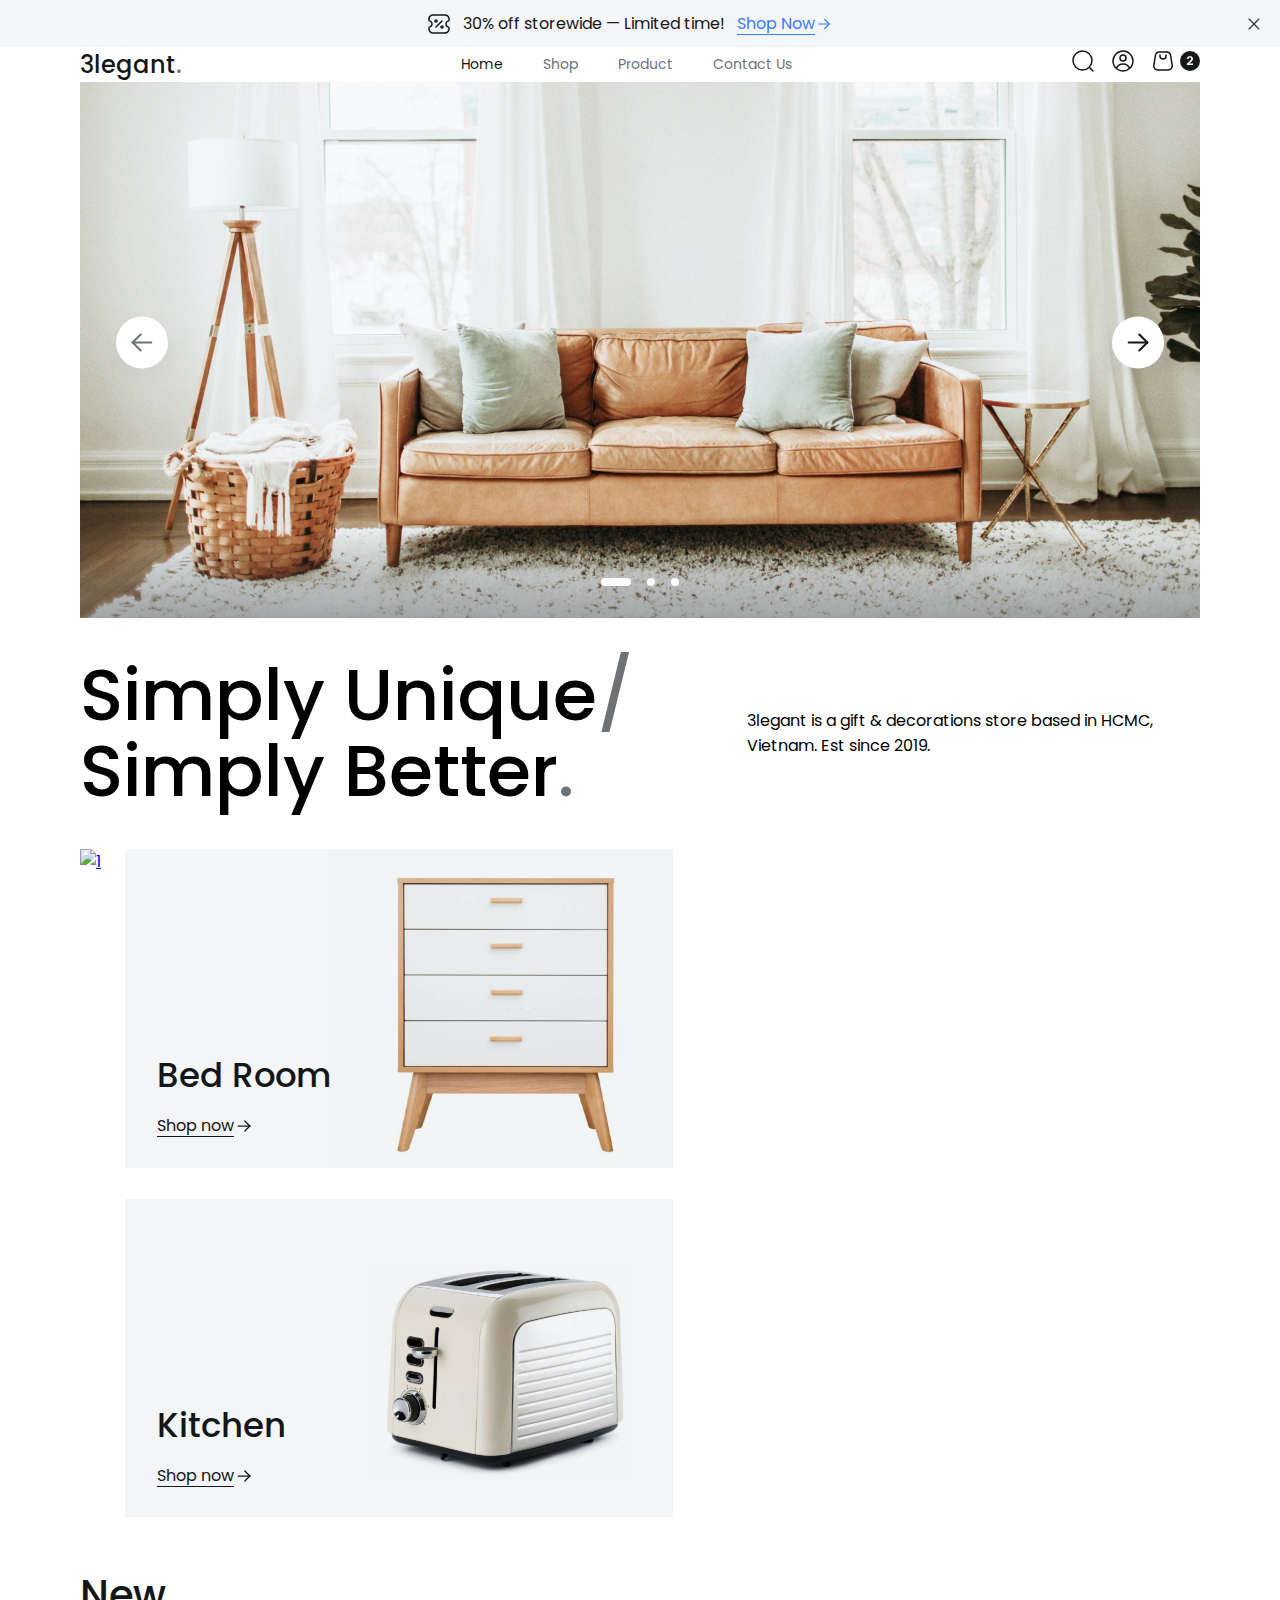
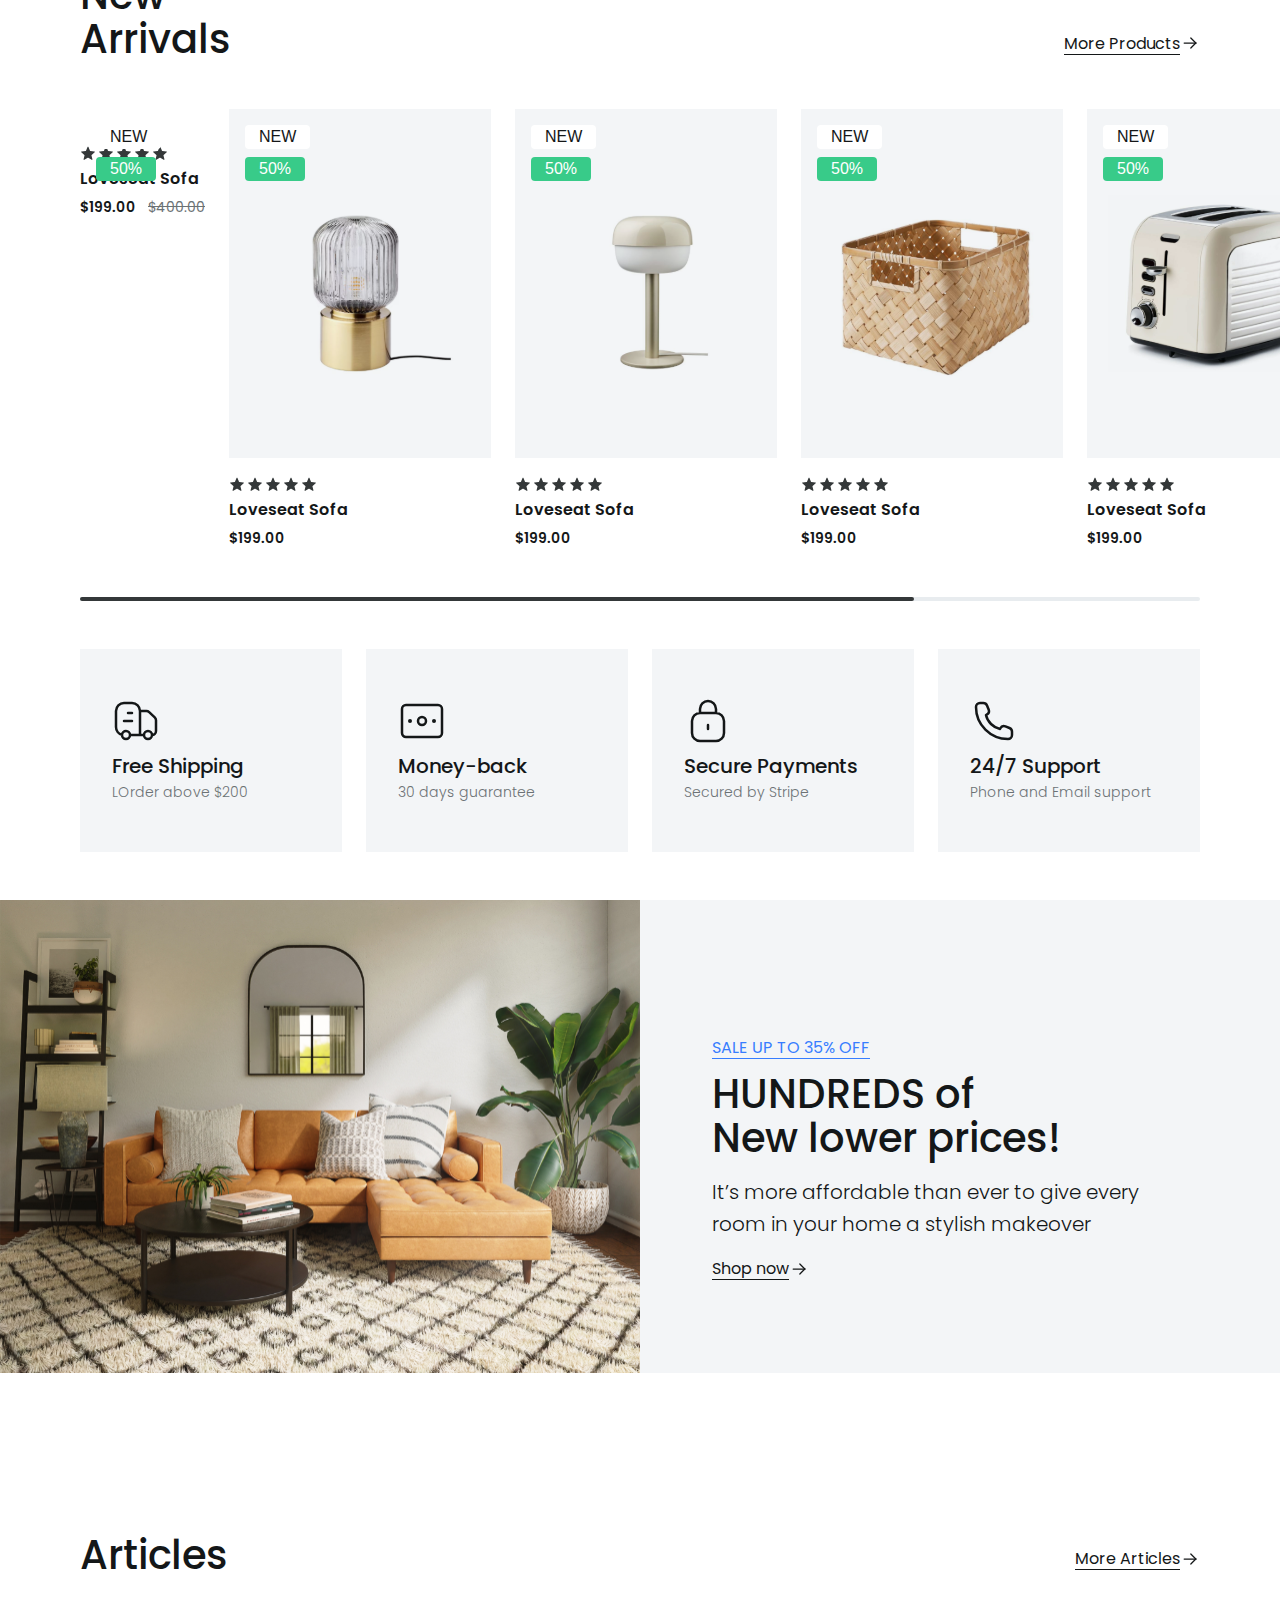
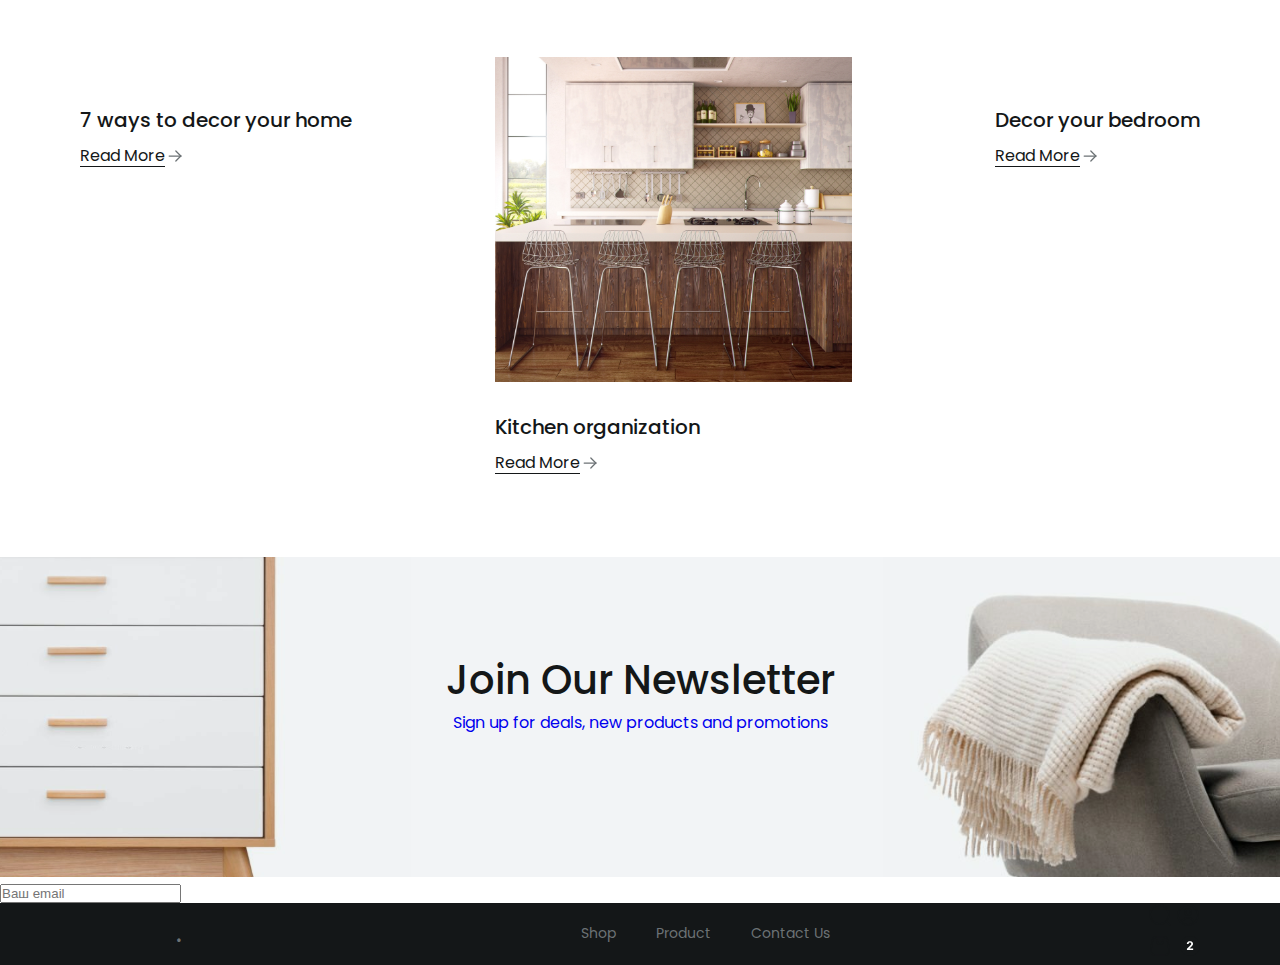
==== commit f26adb41: "начало футера проблема со слайдером" ====
--- a/index.html
+++ b/index.html
@@ -277,8 +277,8 @@
                         <img src="/img/bacground-img/img container1.svg" alt="">
                     </div>
                     <div class="images-art-a">
-                        <a href="#">Lorem, ipsum dolor.</a>
-                        <a href="#" class="Shopnow">Shop now <img src="/img/icon/arrow-right-black.svg" alt="1"></a>
+                        <a href="#" class="smtext-1">7 ways to decor your home</a>
+                        <a href="#" class="Shopnow">Read More <img src="/img/icon/arrow-grey.svg" alt="1"></a>
                     </div>
                 </div>
                 <div class="imgart">
@@ -286,8 +286,8 @@
                         <img src="/img/bacground-img/img container2.svg" alt="">
                     </div>
                     <div class="images-art-a">
-                        <a href="#">Lorem, ipsum dolor.</a>
-                        <a href="#" class="Shopnow">Shop now <img src="/img/icon/arrow-right-black.svg" alt="1"></a>
+                        <a href="#" class="smtext-1">Kitchen organization</a>
+                        <a href="#" class="Shopnow">Read More <img src="/img/icon/arrow-grey.svg" alt="1"></a>
                     </div>
                 </div>
                 <div class="imgart">
@@ -295,15 +295,21 @@
                         <img src="/img/bacground-img/img container3.svg" alt="">
                     </div>
                     <div class="images-art-a">
-                        <a href="#">Lorem, ipsum dolor.</a>
-                        <a href="#" class="Shopnow">Shop now <img src="/img/icon/arrow-right-black.svg" alt="1"></a>
+                        <a href="#" class="smtext-1">Decor your bedroom</a>
+                        <a href="#" class="Shopnow">Read More <img src="/img/icon/arrow-grey.svg" alt=" 1"></a>
                     </div>
                 </div>
             </div>
         </section>
         <section class="email">
             <div class="img-email">
-                <img src="/img/bacground-img/lostimg.svg" alt="">
+                <img class="email-banner" src="/img/bacground-img/lostimg.svg" alt="">
+                <div class="title-email">
+                    <a class="clickable titlecatalog" href="javascript:void(0);">Join Our Newsletter</a>
+                    <a class="clickable paragraf" href="javascript:void(0);">Sign up for deals, new products and
+                        promotions</a>
+                </div>
+                <input type="email" id="email-input" placeholder="Ваш email" />
             </div>
         </section>
     </main>
--- a/main.css
+++ b/main.css
@@ -514,10 +514,32 @@
 
 .img-email {
     max-width: 100%;
+    position: relative;
+}
+
+.img-email input {
+    display: flex;
+    justify-content: center;
+    background-image: url(/img/icon/email.svg) no-repeat;
 }
 
 .img-email img {
     width: 100%;
+}
+
+.paragraf {
+    text-decoration: none;
+}
+
+.title-email {
+    position: absolute;
+    left: 50%;
+    transform: translateX(-50%);
+    top: 101px;
+    display: flex;
+    flex-direction: column;
+    gap: 8px;
+    align-items: center;
 }
 
 .footer {
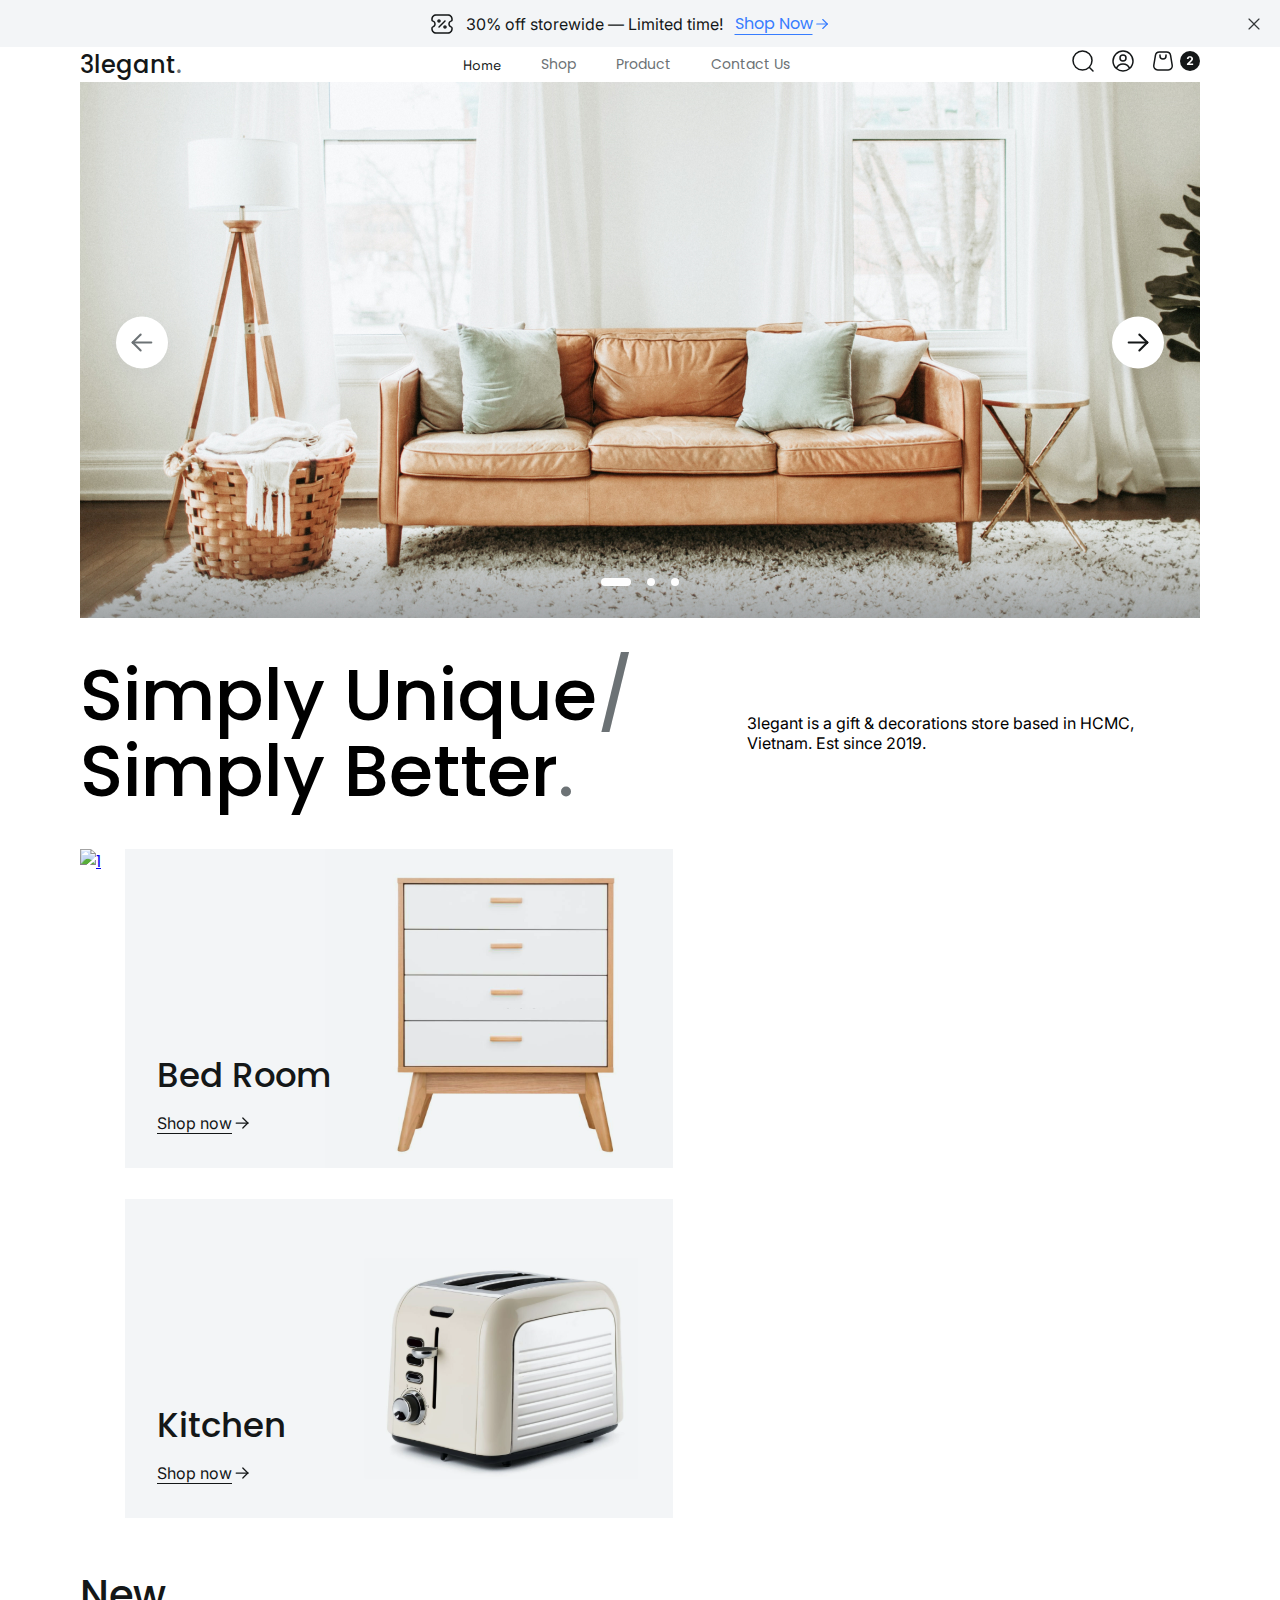
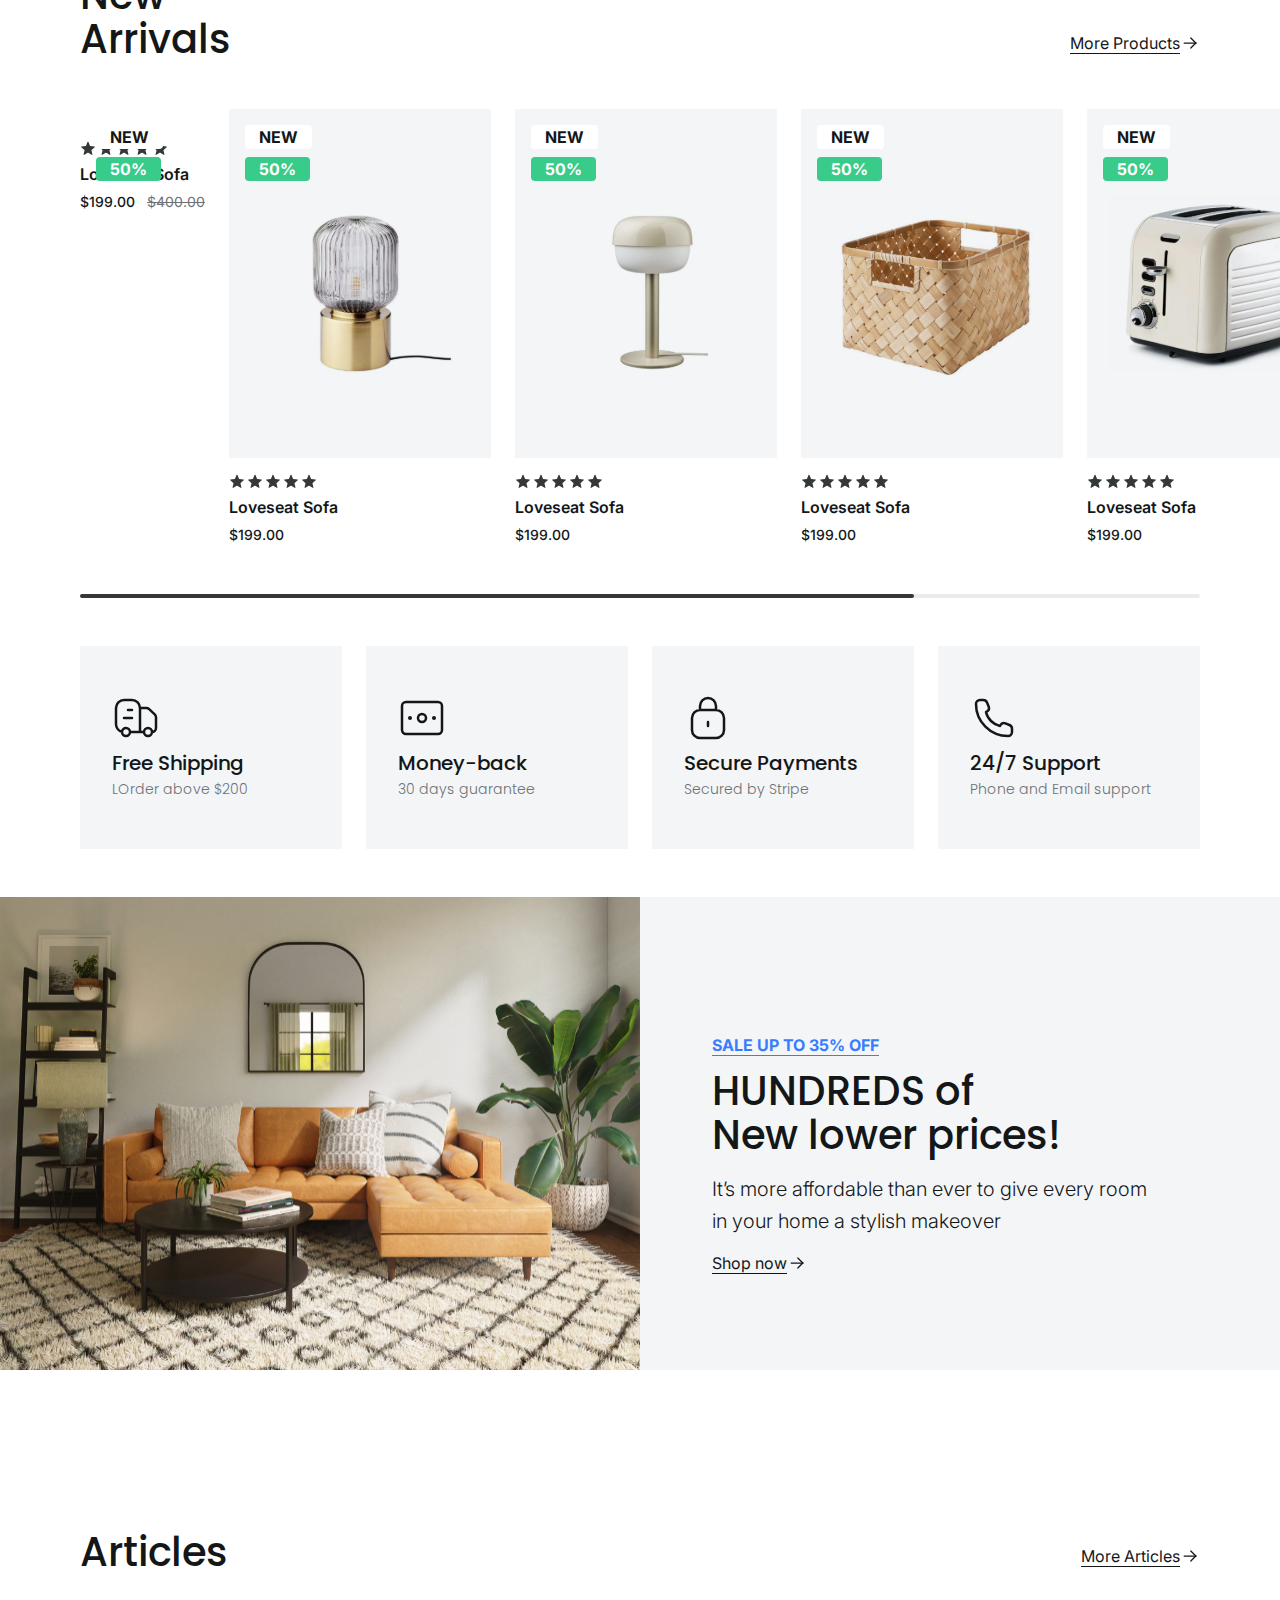
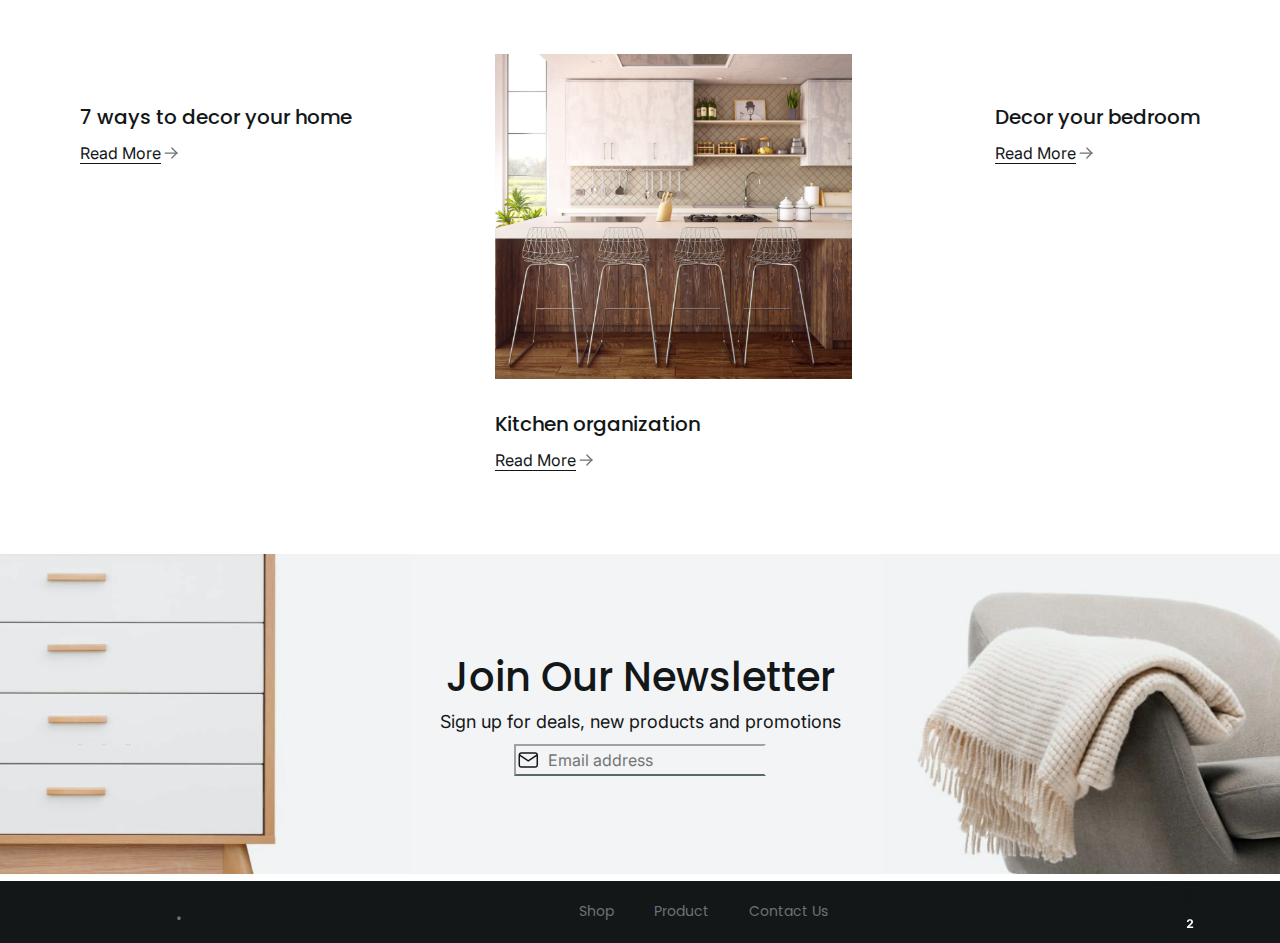
==== commit 686b592d: "начало email формы" ====
--- a/index.html
+++ b/index.html
@@ -10,6 +10,16 @@
     <link rel="preconnect" href="https://fonts.gstatic.com" crossorigin>
     <link
         href="https://fonts.googleapis.com/css2?family=Montserrat:wght@100..900&family=Poppins:ital,wght@0,100;0,200;0,300;0,400;0,500;0,600;0,700;0,800;0,900;1,100;1,200;1,300;1,400;1,500;1,600;1,700;1,800;1,900&display=swap"
+        rel="stylesheet">
+    <link rel="preconnect" href="https://fonts.googleapis.com">
+    <link rel="preconnect" href="https://fonts.gstatic.com" crossorigin>
+    <link
+        href="https://fonts.googleapis.com/css2?family=Inter:ital,opsz,wght@0,14..32,100..900;1,14..32,100..900&family=Montserrat:wght@100..900&family=Poppins:ital,wght@0,100;0,200;0,300;0,400;0,500;0,600;0,700;0,800;0,900;1,100;1,200;1,300;1,400;1,500;1,600;1,700;1,800;1,900&display=swap"
+        rel="stylesheet">
+    <link rel="preconnect" href="https://fonts.googleapis.com">
+    <link rel="preconnect" href="https://fonts.gstatic.com" crossorigin>
+    <link
+        href="https://fonts.googleapis.com/css2?family=Inter:ital,opsz,wght@0,14..32,100..900;1,14..32,100..900&family=Montserrat:wght@100..900&family=Poppins:ital,wght@0,100;0,200;0,300;0,400;0,500;0,600;0,700;0,800;0,900;1,100;1,200;1,300;1,400;1,500;1,600;1,700;1,800;1,900&family=Space+Grotesk:wght@300..700&display=swap"
         rel="stylesheet">
     <link rel="stylesheet" href="/main.css">
 </head>
@@ -115,7 +125,7 @@
                         <img class="images" src="/img/bacground-img/sofa.svg" alt="">
                         <div class="buttons-line">
                             <button class="new">NEW</button>
-                            <button class="sale">50%</button>
+                            <button class="new sale">50%</button>
                         </div>
                         <button class="hover-buttons-1">Add to cart</button>
                         <button class="hover-buttons-2"><img src="/img/icon/add to ❤️ wishlist.svg" alt=""></button>
@@ -140,7 +150,7 @@
                         <img class="images" src="/img/bacground-img/lamp.svg" alt="">
                         <div class="buttons-line">
                             <button class="new">NEW</button>
-                            <button class="sale">50%</button>
+                            <button class="new sale">50%</button>
                         </div>
                         <button class="hover-buttons-1">Add to cart</button>
                         <button class="hover-buttons-2"><img src="/img/icon/add to ❤️ wishlist.svg" alt=""></button>
@@ -162,7 +172,7 @@
                         <img class="images" src="/img/bacground-img/plastic-lamp.svg" alt="">
                         <div class="buttons-line">
                             <button class="new">NEW</button>
-                            <button class="sale">50%</button>
+                            <button class="new sale">50%</button>
                         </div>
                         <button class="hover-buttons-1">Add to cart</button>
                         <button class="hover-buttons-2"><img src="/img/icon/add to ❤️ wishlist.svg" alt=""></button>
@@ -185,7 +195,7 @@
                         <img class="images" src="/img/bacground-img/bag.svg" alt="">
                         <div class="buttons-line">
                             <button class="new">NEW</button>
-                            <button class="sale">50%</button>
+                            <button class="new sale">50%</button>
                             <button class="hover-buttons-1">Add to cart</button>
                             <button class="hover-buttons-2"><img src="/img/icon/add to ❤️ wishlist.svg" alt=""></button>
                         </div>
@@ -208,7 +218,7 @@
                         <img class="images" src="/img/bacground-img/toaster3.svg" alt="">
                         <div class="buttons-line">
                             <button class="new">NEW</button>
-                            <button class="sale">50%</button>
+                            <button class="new sale">50%</button>
                         </div>
                         <button class="hover-buttons-1">Add to cart</button>
                         <button class="hover-buttons-2"><img src="/img/icon/add to ❤️ wishlist.svg" alt=""></button>
@@ -309,7 +319,7 @@
                     <a class="clickable paragraf" href="javascript:void(0);">Sign up for deals, new products and
                         promotions</a>
                 </div>
-                <input type="email" id="email-input" placeholder="Ваш email" />
+                <input type="email" class="email-input" placeholder="Email address" />
             </div>
         </section>
     </main>
--- a/main.css
+++ b/main.css
@@ -39,6 +39,7 @@
 }
 
 .content p {
+    font-family: "Inter", sans-serif;
     color: #141718;
 }
 
@@ -64,6 +65,7 @@
 }
 
 .nav-bar .home {
+    font-family: "Space Grotesk", sans-serif;
     color: #141718;
 }
 
@@ -157,6 +159,7 @@
 }
 
 .textp {
+    font-family: "Inter", sans-serif;
     font-size: 16px;
     max-width: 453px;
 }
@@ -197,10 +200,8 @@
 }
 
 .Shopnow {
-    color: #141718;
-    text-decoration: underline;
-    text-underline-position: under;
-    align-content: center;
+    font-family: "Inter", sans-serif;
+    color: #141718;
     text-decoration: underline;
     text-underline-position: under;
     display: flex;
@@ -277,6 +278,7 @@
 }
 
 .catalog-card-with-text {
+    font-family: "Inter", sans-serif;
     display: flex;
     flex-direction: column;
 }
@@ -299,7 +301,7 @@
     color: #141718;
     font-size: 14px;
     line-height: 22px;
-    font-weight: 550;
+    font-weight: 500;
 }
 
 .price-befor {
@@ -328,9 +330,10 @@
     background-color: #141718;
     border: none;
     color: #FFFFFF;
+    font-weight: 400;
     font-size: 16px;
     line-height: 28px;
-    letter-spacing: -0.04px;
+    letter-spacing: -0.4px;
     padding: 9px 74px;
     border-radius: 8px;
     bottom: 16px;
@@ -347,10 +350,13 @@
 }
 
 .buttons-line {
-
     display: flex;
     flex-direction: column;
     gap: 8px;
+}
+
+.catalog-img button {
+    font-family: "Inter", sans-serif;
 }
 
 .new {
@@ -361,22 +367,15 @@
     border-radius: 4px;
     font-size: 16px;
     line-height: 16px;
-    font-weight: 500;
+    font-weight: 700;
     top: 16px;
     left: 16px;
 }
 
 .sale {
-    position: absolute;
     background-color: #38CB89;
     color: #fff;
-    padding: 4px 14px;
-    border-radius: 4px;
-    font-size: 16px;
-    line-height: 16px;
-    font-weight: 500;
     top: 48px;
-    left: 16px;
 }
 
 
@@ -468,6 +467,7 @@
 }
 
 .regular-text {
+    font-family: "Inter", sans-serif;
     font-weight: 300;
     line-height: 32px;
     font-size: 20px;
@@ -477,6 +477,8 @@
 
 
 .sale-up {
+    font-family: "Inter", sans-serif;
+    font-weight: 700;
     color: #377DFF;
     align-content: center;
     text-decoration: underline;
@@ -528,7 +530,11 @@
 }
 
 .paragraf {
-    text-decoration: none;
+    font-family: "Inter", sans-serif;
+    text-decoration: none;
+    color: #141718;
+    font-size: 18px;
+    line-height: 30px;
 }
 
 .title-email {
@@ -541,6 +547,24 @@
     gap: 8px;
     align-items: center;
 }
+
+.email input {
+    position: absolute;
+    font-family: "Inter", sans-serif;
+    font-size: 16px;
+    line-height: 28px;
+    background: url(/img/icon/email.svg) no-repeat left center;
+    bottom: 105px;
+    left: 50%;
+    transform: translateX(-50%);
+    border-color: #F2F4F6;
+    border-bottom-color: #141718;
+}
+
+::placeholder {
+    padding: 2px 32px;
+}
+
 
 .footer {
     background-color: #141718;
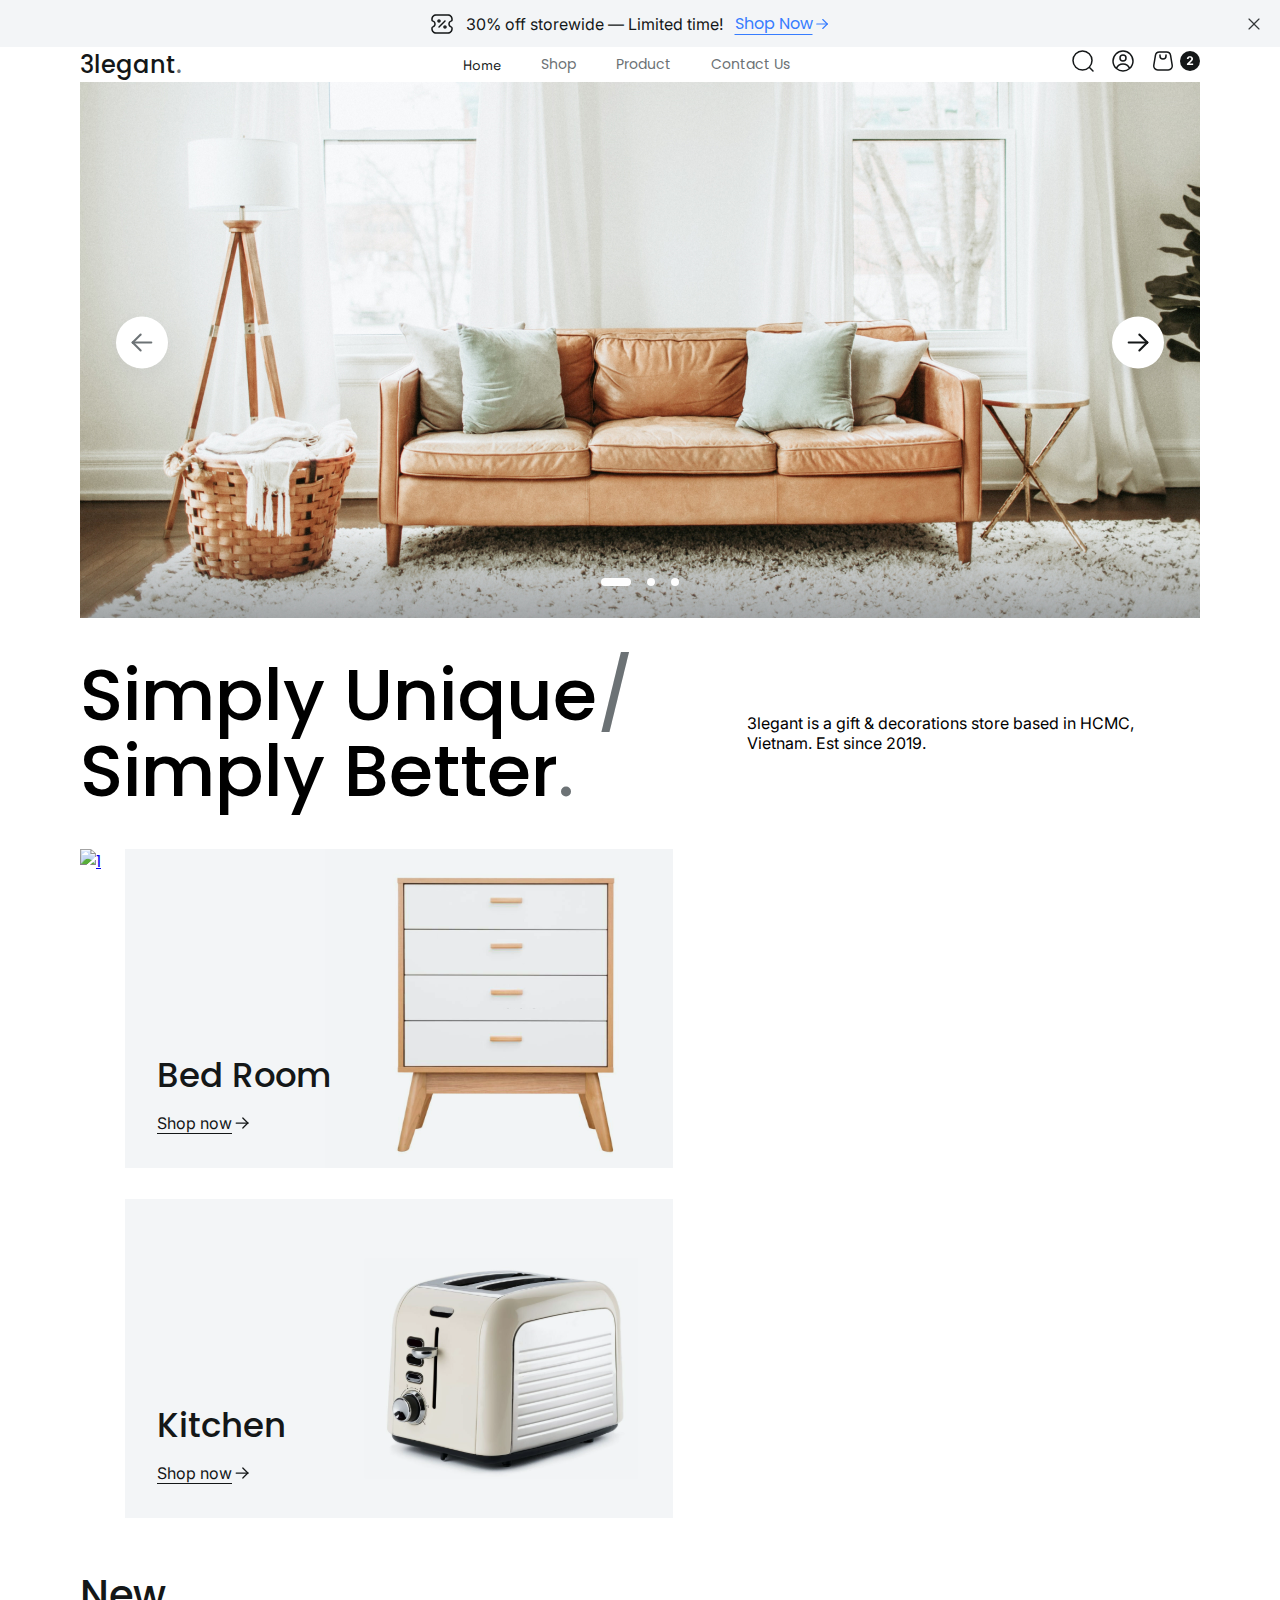
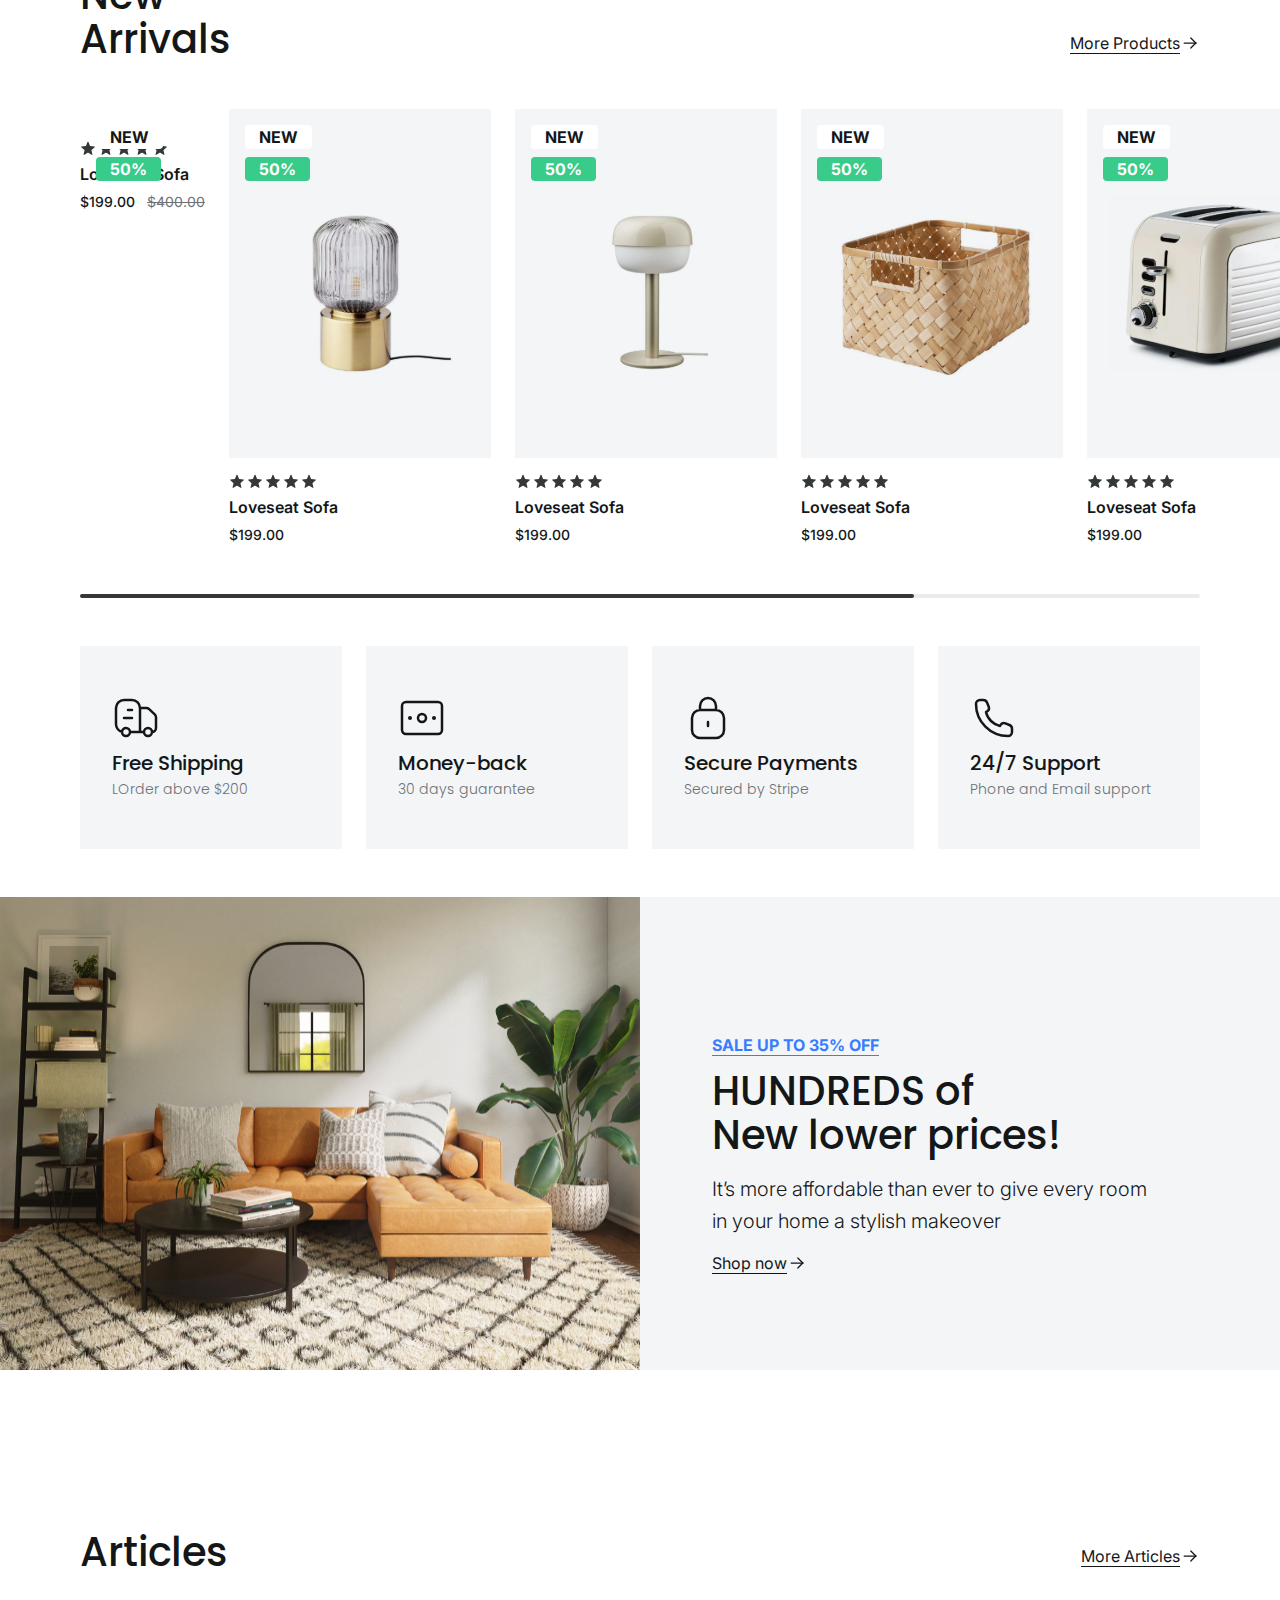
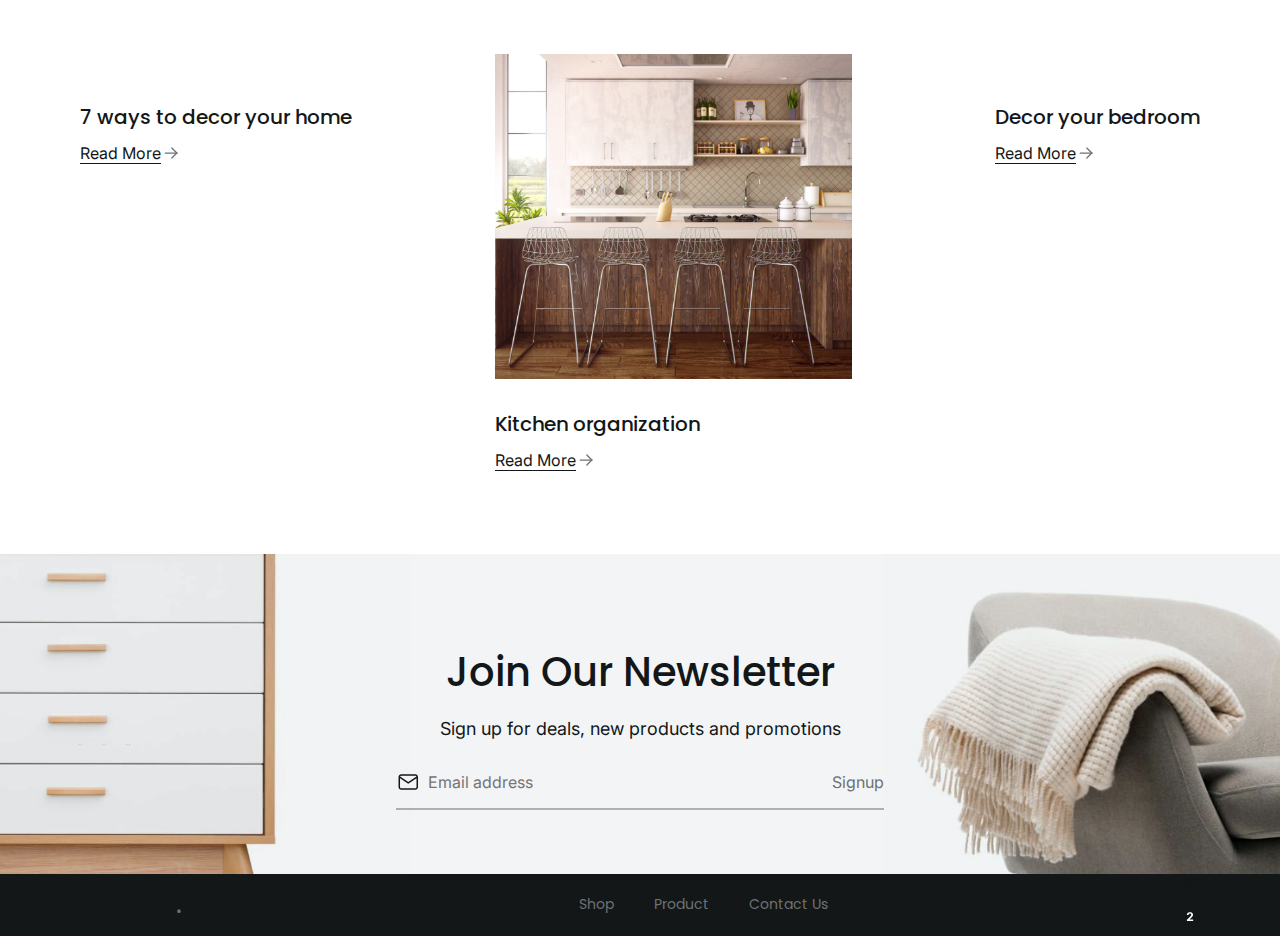
==== commit 6bbba1d3: "горе почта" ====
--- a/index.html
+++ b/index.html
@@ -313,13 +313,21 @@
         </section>
         <section class="email">
             <div class="img-email">
-                <img class="email-banner" src="/img/bacground-img/lostimg.svg" alt="">
-                <div class="title-email">
-                    <a class="clickable titlecatalog" href="javascript:void(0);">Join Our Newsletter</a>
-                    <a class="clickable paragraf" href="javascript:void(0);">Sign up for deals, new products and
+                <div class="email-banner">
+                    <img src="/img/bacground-img/emailbanner2.svg" alt="">
+                    <a class="titlecatalog pos" href="#">Join Our Newsletter</a>
+                    <a class="paragraf" href="#">Sign up for deals, new products and
                         promotions</a>
-                </div>
-                <input type="email" class="email-input" placeholder="Email address" />
+                    <div class="email-form">
+                        <div class="email-input">
+                            <input type="email" class="email-input" placeholder="Email address" />
+                        </div>
+                        <a href="#">Signup</a>
+                    </div>
+                </div>
+            </div>
+
+
             </div>
         </section>
     </main>
--- a/main.css
+++ b/main.css
@@ -253,7 +253,6 @@
 .catalog {
     overflow: hidden;
 }
-
 
 .catalog-card {
     display: flex;
@@ -514,57 +513,106 @@
     padding-bottom: 80px;
 }
 
-.img-email {
-    max-width: 100%;
+.img-email input {
+    background: url(/img/icon/email.svg) no-repeat;
+}
+
+.email-banner {
     position: relative;
-}
-
-.img-email input {
-    display: flex;
-    justify-content: center;
-    background-image: url(/img/icon/email.svg) no-repeat;
-}
-
-.img-email img {
+    display: grid;
+    grid-template-columns: 1fr;
+}
+
+.email-banner img {
     width: 100%;
 }
 
+.pos {
+    position: absolute;
+    top: 30%;
+    left: 50%;
+    transform: translateX(-50%);
+}
+
 .paragraf {
+    position: absolute;
     font-family: "Inter", sans-serif;
     text-decoration: none;
     color: #141718;
     font-size: 18px;
     line-height: 30px;
-}
-
-.title-email {
-    position: absolute;
+    top: 50%;
     left: 50%;
     transform: translateX(-50%);
-    top: 101px;
+}
+
+.title-email-all {
+    position: absolute;
+    left: 50%;
+    transform: translateX(-50%);
+    top: 28%;
+    bottom: 72%;
+}
+
+.title-email {
     display: flex;
     flex-direction: column;
     gap: 8px;
     align-items: center;
 }
 
-.email input {
-    position: absolute;
+.email-input {
     font-family: "Inter", sans-serif;
     font-size: 16px;
     line-height: 28px;
-    background: url(/img/icon/email.svg) no-repeat left center;
-    bottom: 105px;
+    border: none;
+    width: 100%;
+}
+
+.email-input input {
+    background: url(/img/icon/email.svg) no-repeat scroll 0;
+    padding: 0 60px 0 32px;
+}
+
+.email-input input::placeholder {
+    padding-right: 2rem;
+}
+
+.email input:focus {
+    outline: none;
+}
+
+.email-f {
+    position: absolute;
     left: 50%;
     transform: translateX(-50%);
-    border-color: #F2F4F6;
-    border-bottom-color: #141718;
-}
-
-::placeholder {
-    padding: 2px 32px;
-}
-
+    top: 71%;
+    bottom: 29%;
+}
+
+.email-form {
+    position: absolute;
+    left: 50%;
+    transform: translateX(-50%);
+    bottom: 20%;
+    display: grid;
+    grid-template-columns: 9fr 1fr;
+    max-width: 488px;
+    align-items: center;
+    border-bottom-style: solid;
+    border-bottom-width: 2px;
+    border-bottom-color: #6c727585;
+    padding: 12px 0px;
+}
+
+.email-form a {
+    font-family: "Inter", sans-serif;
+    font-size: 16px;
+    line-height: 28px;
+    font-weight: 400;
+    text-decoration: none;
+    color: #6C7275;
+}
 
 .footer {
     background-color: #141718;
@@ -587,6 +635,4 @@
         gap: 10px;
     }
 
-
-
 }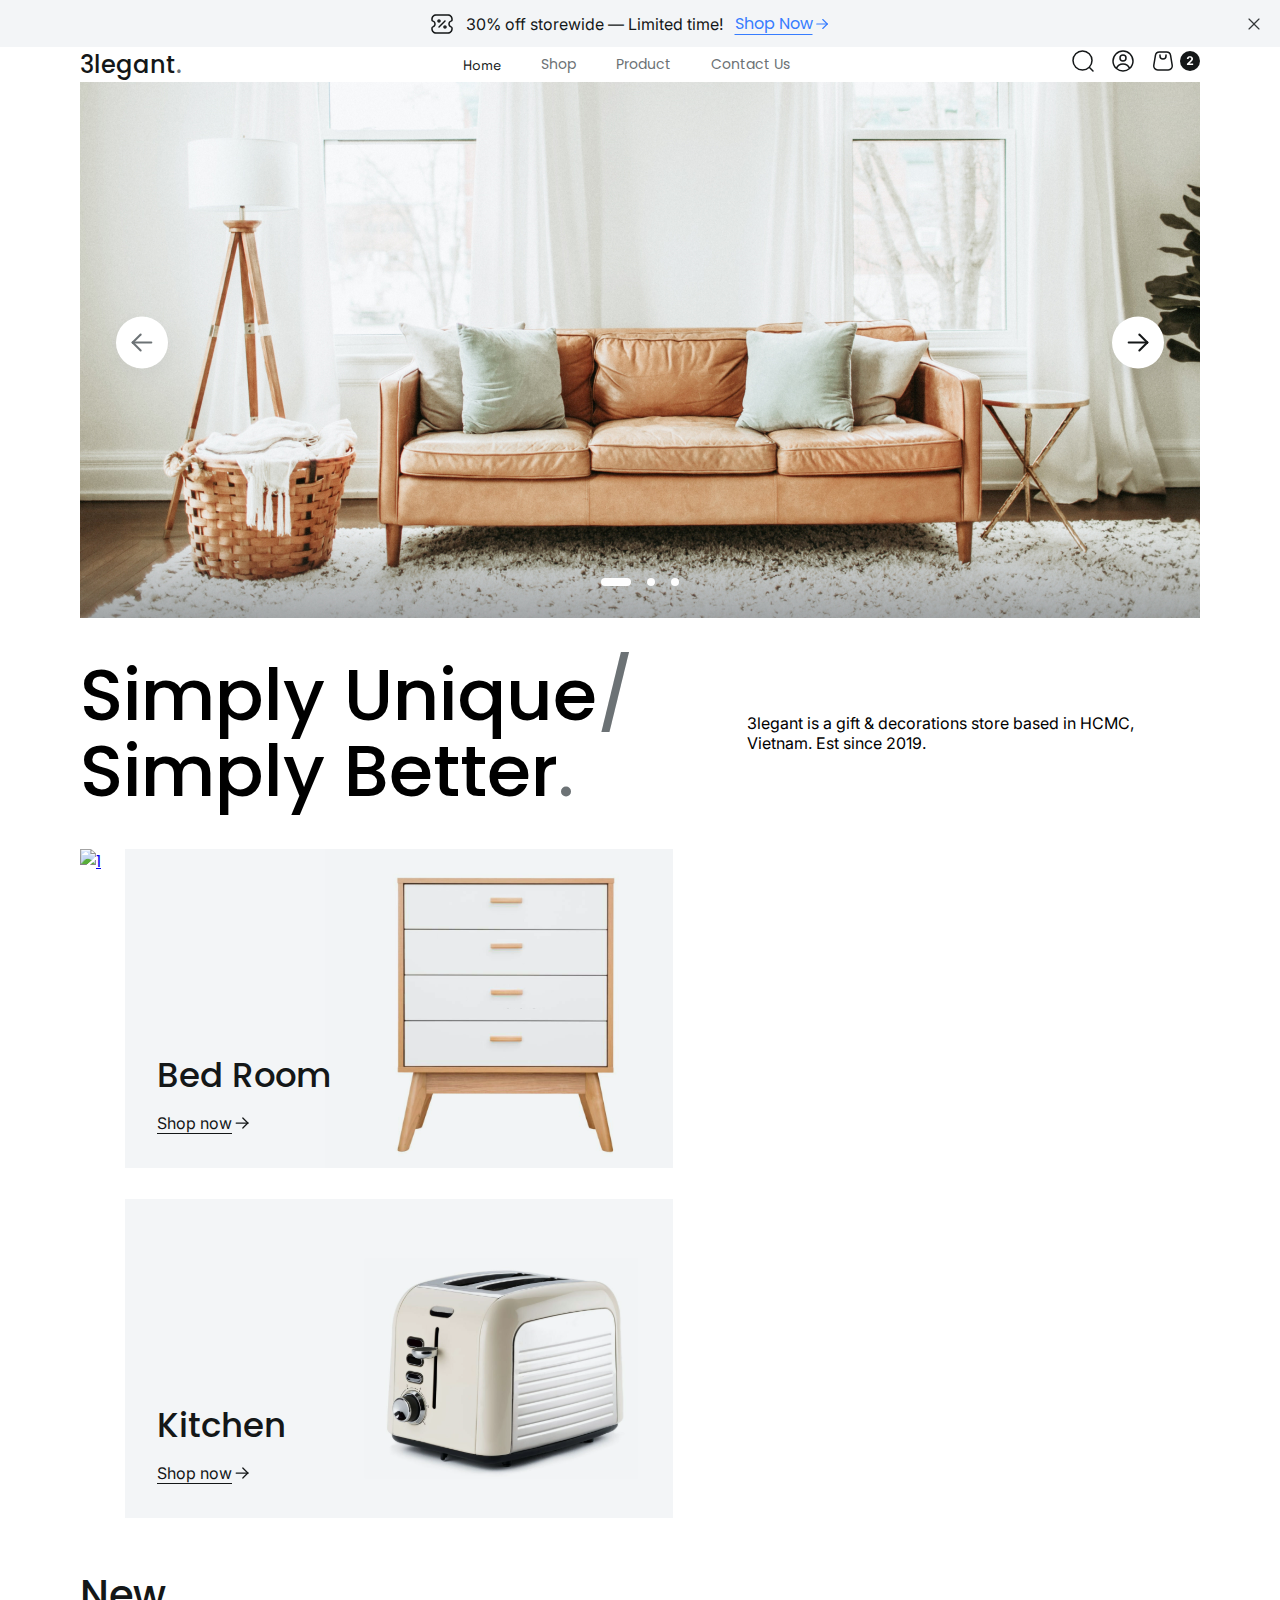
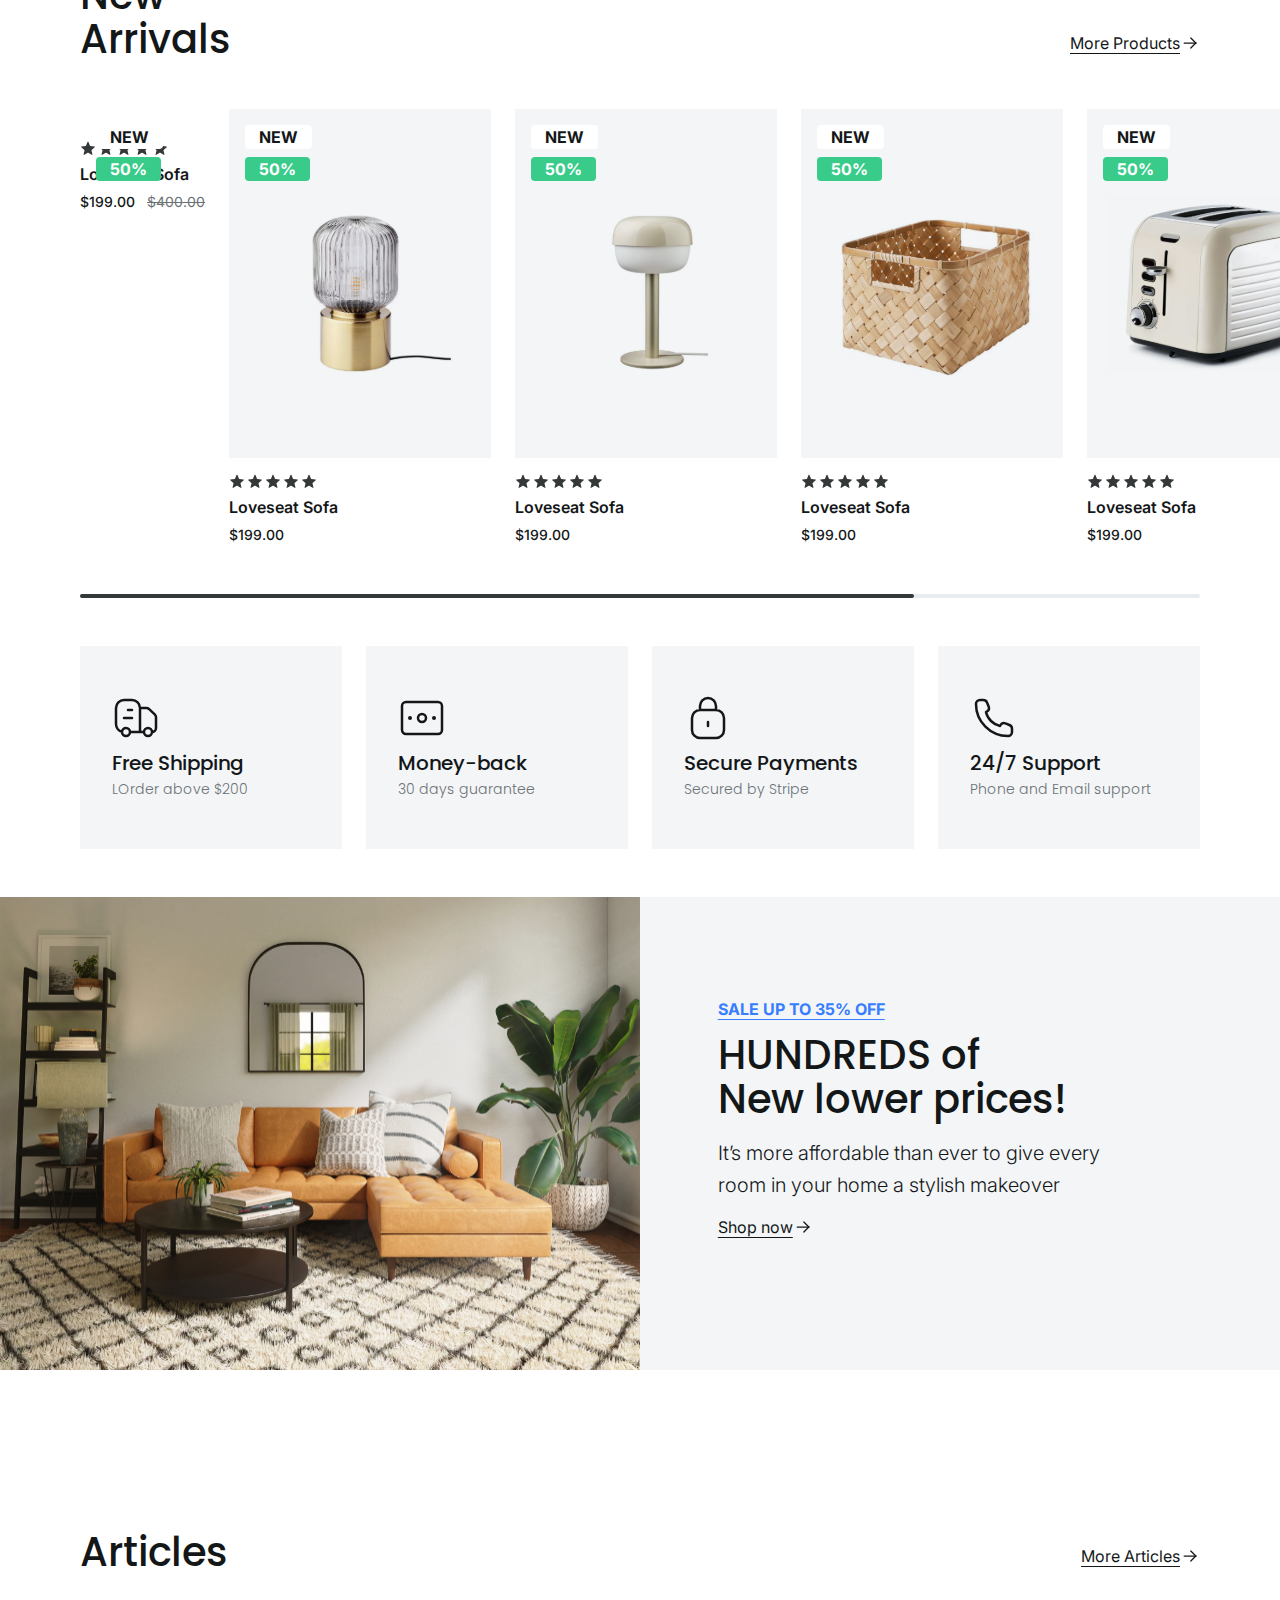
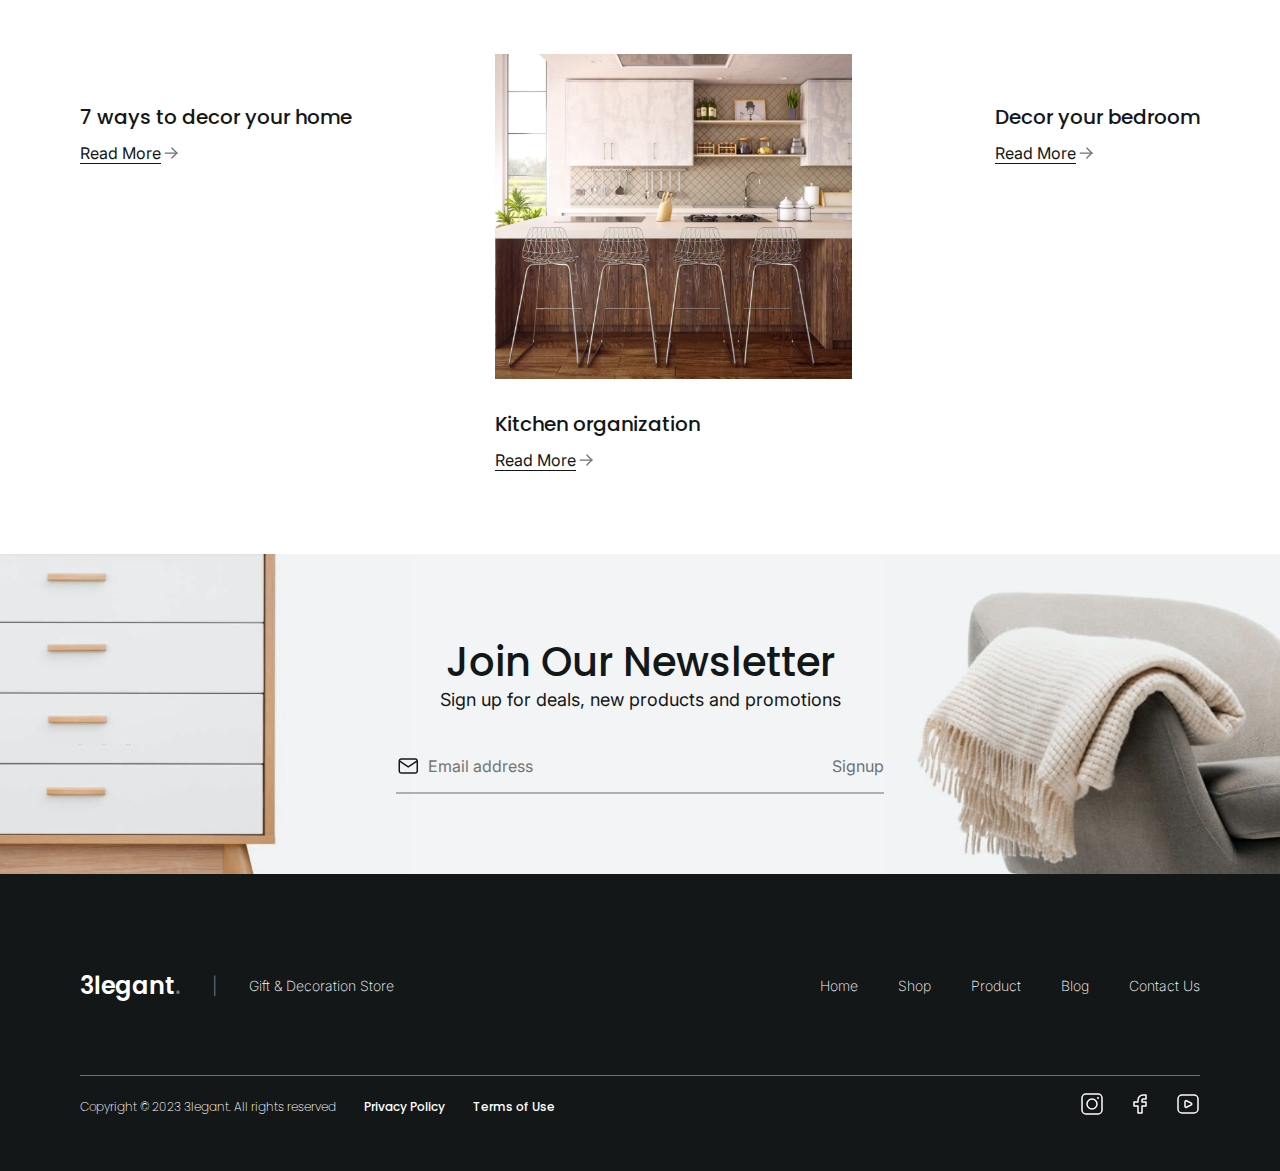
==== commit 22e86bf2: "финал 1 страница" ====
--- a/index.html
+++ b/index.html
@@ -268,8 +268,9 @@
             <div class="block-baner">
                 <div class="text-banner">
                     <a href="#" class="sale-up">SALE UP TO 35% OFF</a>
-                    <a href="#" class="titlecatalog">HUNDREDS of<br>New lower prices!</a>
-                    <a href="#" class="regular-text">It’s more affordable than ever to give every room in your home a
+                    <a href="#" class="titlecatalog">HUNDREDS of <br>New lower prices!</a>
+                    <a href="#" class="regular-text">It’s more affordable than ever to give every<br> room in your home
+                        a
                         stylish makeover</a>
                     <a href="#" class="Shopnow">Shop now <img src="/img/icon/arrow-right-black.svg" alt="1"></a>
                 </div>
@@ -312,45 +313,49 @@
             </div>
         </section>
         <section class="email">
-            <div class="img-email">
-                <div class="email-banner">
-                    <img src="/img/bacground-img/emailbanner2.svg" alt="">
-                    <a class="titlecatalog pos" href="#">Join Our Newsletter</a>
-                    <a class="paragraf" href="#">Sign up for deals, new products and
-                        promotions</a>
-                    <div class="email-form">
-                        <div class="email-input">
-                            <input type="email" class="email-input" placeholder="Email address" />
-                        </div>
-                        <a href="#">Signup</a>
-                    </div>
-                </div>
-            </div>
-
-
+            <div class="email-banner">
+                <img src="/img/bacground-img/emailbanner2.svg" alt="">
+                <a class="titlecatalog paragraf-1" href="#">Join Our Newsletter</a>
+                <a class="paragraf-2" href="#">Sign up for deals, new products and
+                    promotions</a>
+                <div class="email-form">
+                    <input type="email" class="email-input" placeholder="Email address" />
+                    <a href="#">Signup</a>
+                </div>
+            </div>
             </div>
         </section>
     </main>
-    <footer class="footer">
-        <div class="bar">
-            <div class="text-all">
-                <a href="#" class="title">3legant<span class="grey">.</span></a>
-            </div>
-            <nav class="nav-bar">
-                <a class="home" href="#">Home</a>
-                <a href="#">Shop</a>
-                <a href="#">Product</a>
-                <a href="#">Contact Us</a>
-            </nav>
-            <div class="images">
-                <a href="#"><img src="/img/icon/search 02.svg" alt="search"></a>
-                <a href="#"><img src="/img/icon/user-circle.svg" alt="avatar"></a>
-                <div class="shop-bag">
-                    <a href="#"><img src="/img/icon/shopping bag.svg" alt="shop"></a>
-                    <a href="#"><img src="/img/icon/number2.svg" alt="count"></a>
+    <footer>
+        <div class="footer-all">
+            <div class="footer-bar">
+                <div class="footer-title-text">
+                    <a href="#" class="footer-title-1">3legant<span class="grey">.</span></a>
+                    <span class="grey stick">|</span>
+                    <a href="#" class="footer-title-2">Gift & Decoration Store</a>
+                </div>
+                <nav class="footer-nav">
+                    <a class="footer-title-2" href="#">Home</a>
+                    <a class="footer-title-2" href="#">Shop</a>
+                    <a class="footer-title-2" href="#">Product</a>
+                    <a class="footer-title-2" href="#">Blog</a>
+                    <a class="footer-title-2" href="#">Contact Us</a>
+                </nav>
+            </div>
+            <div class="footer-bar foot-bar-all">
+                <div class="footer-left-line">
+                    <a href="#">Copyright © 2023 3legant. All rights reserved</a>
+                    <a class="line-fat" href="#"><span>Privacy Policy</span></a>
+                    <a class="line-fat" href="#"><span>Terms of Use</span></a>
+                </div>
+                <div class="footer-icon">
+                    <a href="#"><img src="/img/icon/instagram.svg" alt=""></a>
+                    <a href="#"><img src="/img/icon/facebook.svg" alt=""></a>
+                    <a href="#"><img src="/img/icon/youtube.svg" alt=""></a>
                 </div>
             </div>
         </div>
+
     </footer>
     <script src="/node.js"></script>
 </body>
--- a/main.css
+++ b/main.css
@@ -14,13 +14,6 @@
     font-style: normal;
 
 }
-
-.banner,
-.navigation,
-.frame {
-    padding: 0 32px;
-}
-
 
 .top-slice {
     background-color: #F3F5F7;
@@ -453,16 +446,19 @@
 }
 
 .block-baner {
+    position: relative;
     background-color: #F3F5F7;
-    width: 100%;
 }
 
 .text-banner {
+    position: absolute;
+    top: 47%;
+    left: 42%;
+    transform: translateX(-50%) translateY(-50%);
     display: flex;
     flex-direction: column;
     gap: 16px;
-    margin: 140px auto auto 72px;
-    max-width: 452px;
+    text-wrap: nowrap;
 }
 
 .regular-text {
@@ -513,10 +509,6 @@
     padding-bottom: 80px;
 }
 
-.img-email input {
-    background: url(/img/icon/email.svg) no-repeat;
-}
-
 .email-banner {
     position: relative;
     display: grid;
@@ -527,41 +519,28 @@
     width: 100%;
 }
 
-.pos {
-    position: absolute;
-    top: 30%;
+.paragraf-1 {
+    position: absolute;
+    top: 27%;
     left: 50%;
     transform: translateX(-50%);
 }
 
-.paragraf {
+.paragraf-2 {
     position: absolute;
     font-family: "Inter", sans-serif;
     text-decoration: none;
     color: #141718;
     font-size: 18px;
     line-height: 30px;
-    top: 50%;
+    top: 41%;
     left: 50%;
     transform: translateX(-50%);
 }
 
-.title-email-all {
-    position: absolute;
-    left: 50%;
-    transform: translateX(-50%);
-    top: 28%;
-    bottom: 72%;
-}
-
-.title-email {
-    display: flex;
-    flex-direction: column;
-    gap: 8px;
-    align-items: center;
-}
-
-.email-input {
+.email-form input {
+    background: url(/img/icon/email.svg) no-repeat scroll 0;
+    padding: 0 60px 0 32px;
     font-family: "Inter", sans-serif;
     font-size: 16px;
     line-height: 28px;
@@ -569,32 +548,15 @@
     width: 100%;
 }
 
-.email-input input {
-    background: url(/img/icon/email.svg) no-repeat scroll 0;
-    padding: 0 60px 0 32px;
-}
-
-.email-input input::placeholder {
-    padding-right: 2rem;
-}
-
-.email input:focus {
+.email-form input:focus {
     outline: none;
 }
 
-.email-f {
+.email-form {
     position: absolute;
     left: 50%;
     transform: translateX(-50%);
-    top: 71%;
-    bottom: 29%;
-}
-
-.email-form {
-    position: absolute;
-    left: 50%;
-    transform: translateX(-50%);
-    bottom: 20%;
+    bottom: 25%;
     display: grid;
     grid-template-columns: 9fr 1fr;
     max-width: 488px;
@@ -614,8 +576,92 @@
     color: #6C7275;
 }
 
-.footer {
+footer {
     background-color: #141718;
+}
+
+.footer-all {
+    display: grid;
+    grid-template-rows: 1fr 1fr;
+    gap: 57px;
+    max-width: 1120px;
+    margin: 0 auto;
+    padding: 80px 0 32px 0;
+}
+
+
+.footer-bar {
+    display: flex;
+    justify-content: space-between;
+}
+
+.foot-bar-all {
+    padding: 16px 0;
+    border-top-color: #6C7275;
+    border-top-style: solid;
+    border-top-width: 0.5px;
+}
+
+.footer-title-text {
+    display: flex;
+    align-items: center;
+    justify-content: center;
+    gap: 32px;
+}
+
+.stick {
+    font-size: 24px;
+    font-weight: 200;
+}
+
+.footer-title-1 {
+    color: #FFFFFF;
+    text-decoration: none;
+    font-size: 24px;
+    line-height: 24px;
+    font-weight: 600;
+}
+
+.footer-title-2 {
+    font-family: "Inter", sans-serif;
+    color: #FFFFFF;
+    text-decoration: none;
+    font-size: 14px;
+    line-height: 22px;
+    font-weight: 200;
+}
+
+.footer-nav {
+    display: flex;
+    justify-content: space-around;
+    align-items: center;
+    gap: 40px;
+}
+
+.footer-left-line {
+    display: flex;
+    align-items: center;
+    justify-content: space-between;
+    gap: 28px;
+}
+
+.footer-left-line a {
+    color: #FFFFFF;
+    text-decoration: none;
+    font-size: 12px;
+    line-height: 20px;
+    font-weight: 200;
+}
+
+.line-fat span {
+    font-weight: 500;
+}
+
+.footer-icon {
+    display: flex;
+    align-items: center;
+    justify-content: space-between;
+    gap: 24px;
 }
 
 .catalog-img:hover {
